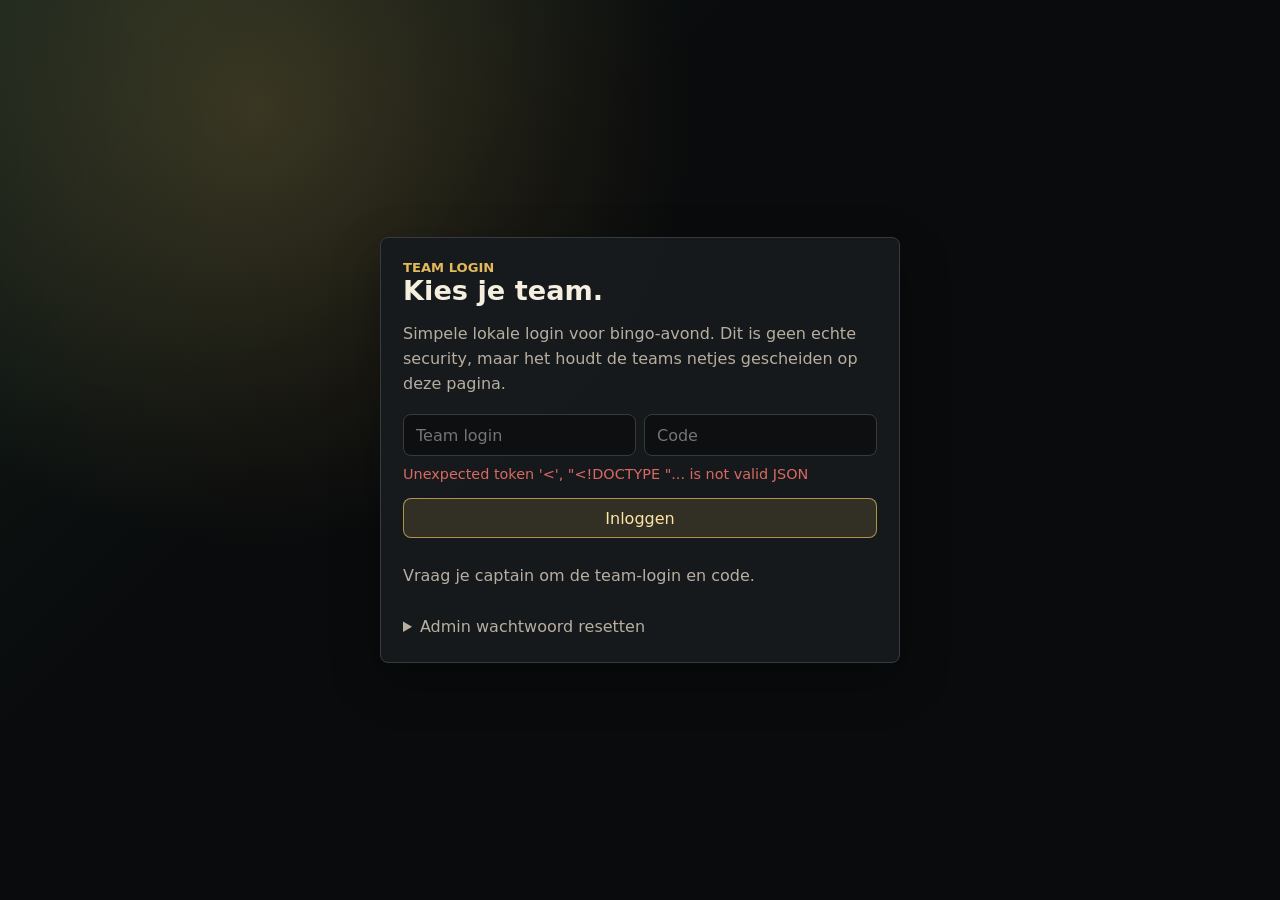
==== subsites/Bingo.osrs-westland.nl/index.html @ 6e5cea92 "Add TransIP site structure" ====
<!doctype html>
<html lang="nl">
  <head>
    <meta charset="utf-8" />
    <meta name="viewport" content="width=device-width, initial-scale=1" />
    <title>Westland OSRS Bingo</title>
    <style>
      :root {
        color-scheme: dark;
        --bg: #101314;
        --panel: #171b1e;
        --panel-2: #20262a;
        --line: #343c40;
        --text: #f5efe0;
        --muted: #b8aea0;
        --gold: #e2b95b;
        --green: #66c98f;
        --red: #d96962;
        --blue: #75b7d6;
        --purple: #ba94e3;
        --shadow: 0 18px 50px rgba(0, 0, 0, 0.28);
      }

      * {
        box-sizing: border-box;
      }

      body {
        margin: 0;
        min-height: 100vh;
        background:
          radial-gradient(circle at 14% 0%, rgba(226, 185, 91, 0.2), transparent 30%),
          linear-gradient(135deg, rgba(102, 201, 143, 0.08), transparent 30%),
          var(--bg);
        color: var(--text);
        font-family: Inter, ui-sans-serif, system-ui, -apple-system, BlinkMacSystemFont, "Segoe UI", sans-serif;
      }

      button,
      input,
      select,
      textarea {
        font: inherit;
      }

      button {
        border: 0;
        cursor: pointer;
      }

      .app {
        min-height: 100vh;
      }

      .login-screen {
        position: fixed;
        inset: 0;
        z-index: 20;
        display: grid;
        place-items: center;
        padding: 18px;
        background:
          radial-gradient(circle at 20% 12%, rgba(226, 185, 91, 0.2), transparent 34%),
          linear-gradient(135deg, rgba(102, 201, 143, 0.1), transparent 34%),
          rgba(10, 12, 13, 0.96);
      }

      .login-screen.hidden {
        display: none;
      }

      .login-panel {
        width: min(100%, 520px);
        border: 1px solid var(--line);
        border-radius: 8px;
        background: rgba(23, 27, 30, 0.96);
        box-shadow: var(--shadow);
        padding: 22px;
      }

      .login-panel h2 {
        margin: 0 0 8px;
        font-size: 1.7rem;
      }

      .login-grid {
        display: grid;
        gap: 10px;
        margin-top: 18px;
      }

      .login-row {
        display: grid;
        grid-template-columns: 1fr 1fr;
        gap: 8px;
      }

      .login-row input,
      .source-select {
        min-height: 42px;
        border: 1px solid var(--line);
        border-radius: 8px;
        background: #0d0f10;
        color: var(--text);
        padding: 0 12px;
      }

      .login-error {
        min-height: 22px;
        color: var(--red);
        font-size: 0.9rem;
      }

      .session-bar {
        display: flex;
        flex-wrap: wrap;
        gap: 8px;
        align-items: center;
        justify-content: space-between;
        padding: 10px 0 0;
      }

      .save-status {
        color: var(--muted);
      }

      .hero {
        position: relative;
        min-height: 420px;
        display: grid;
        align-items: end;
        overflow: hidden;
        border-bottom: 1px solid rgba(255, 255, 255, 0.08);
        background:
          linear-gradient(180deg, rgba(16, 19, 20, 0.08), rgba(16, 19, 20, 0.92)),
          repeating-linear-gradient(90deg, rgba(255, 255, 255, 0.035) 0 1px, transparent 1px 78px),
          linear-gradient(120deg, #25302a, #171b1e 45%, #2b2418);
      }

      .hero::before {
        content: "";
        position: absolute;
        inset: auto 0 0;
        height: 210px;
        background:
          linear-gradient(45deg, transparent 0 44%, rgba(226, 185, 91, 0.55) 45% 55%, transparent 56%),
          linear-gradient(-45deg, transparent 0 44%, rgba(102, 201, 143, 0.35) 45% 55%, transparent 56%);
        background-size: 74px 74px;
        opacity: 0.24;
      }

      .hero::after {
        content: "";
        position: absolute;
        right: clamp(20px, 8vw, 150px);
        bottom: 74px;
        width: clamp(150px, 22vw, 260px);
        aspect-ratio: 1;
        background:
          linear-gradient(#f4d47d 0 0) 50% 8% / 54% 16% no-repeat,
          linear-gradient(#7d4d2f 0 0) 50% 26% / 74% 28% no-repeat,
          linear-gradient(#d0a13d 0 0) 50% 54% / 82% 48% no-repeat,
          linear-gradient(#6d3c22 0 0) 50% 86% / 58% 18% no-repeat;
        clip-path: polygon(50% 0, 92% 21%, 82% 88%, 50% 100%, 18% 88%, 8% 21%);
        filter: drop-shadow(0 26px 38px rgba(0, 0, 0, 0.45));
        image-rendering: pixelated;
        opacity: 0.86;
      }

      .hero-content {
        position: relative;
        z-index: 1;
        width: min(1180px, calc(100% - 32px));
        margin: 0 auto;
        padding: 56px 0 44px;
      }

      .eyebrow {
        color: var(--gold);
        font-weight: 800;
        text-transform: uppercase;
        letter-spacing: 0;
        font-size: 0.82rem;
      }

      h1 {
        margin: 10px 0 12px;
        max-width: 780px;
        font-size: clamp(2.4rem, 7vw, 6rem);
        line-height: 0.95;
        letter-spacing: 0;
      }

      .hero-copy {
        max-width: 720px;
        color: var(--muted);
        font-size: 1.05rem;
        line-height: 1.6;
      }

      .stats {
        display: grid;
        grid-template-columns: repeat(4, minmax(0, 1fr));
        gap: 10px;
        margin-top: 28px;
        max-width: 820px;
      }

      .stat {
        min-height: 94px;
        padding: 14px;
        border: 1px solid rgba(255, 255, 255, 0.11);
        background: rgba(23, 27, 30, 0.78);
        backdrop-filter: blur(14px);
        border-radius: 8px;
      }

      .stat strong {
        display: block;
        font-size: 1.6rem;
      }

      .stat span {
        color: var(--muted);
        font-size: 0.9rem;
      }

      main {
        width: min(1380px, calc(100% - 24px));
        margin: 0 auto;
        padding: 18px 0 44px;
      }

      .toolbar {
        position: sticky;
        top: 0;
        z-index: 5;
        display: grid;
        grid-template-columns: 1fr auto;
        gap: 12px;
        align-items: center;
        padding: 12px 0;
        background: linear-gradient(180deg, var(--bg), rgba(16, 19, 20, 0.88));
      }

      .tabs,
      .filters,
      .actions {
        display: flex;
        flex-wrap: wrap;
        gap: 8px;
      }

      .tab,
      .chip,
      .icon-button {
        min-height: 40px;
        border: 1px solid var(--line);
        border-radius: 8px;
        background: var(--panel);
        color: var(--text);
        padding: 0 13px;
      }

      .tab.active,
      .chip.active {
        border-color: rgba(226, 185, 91, 0.72);
        background: rgba(226, 185, 91, 0.14);
        color: #ffe5a3;
      }

      .icon-button {
        width: 42px;
        padding: 0;
        display: inline-grid;
        place-items: center;
        color: var(--gold);
      }

      .search {
        min-height: 42px;
        width: min(100%, 420px);
        border: 1px solid var(--line);
        border-radius: 8px;
        background: #0d0f10;
        color: var(--text);
        padding: 0 14px;
      }

      .source-select {
        width: min(100%, 260px);
      }

      .layout {
        display: grid;
        grid-template-columns: minmax(250px, 310px) 1fr;
        gap: 16px;
        align-items: start;
      }

      aside,
      .panel {
        border: 1px solid var(--line);
        background: rgba(23, 27, 30, 0.92);
        border-radius: 8px;
        box-shadow: var(--shadow);
      }

      aside {
        position: sticky;
        top: 78px;
        overflow: hidden;
      }

      .side-head,
      .panel-head {
        padding: 15px;
        border-bottom: 1px solid var(--line);
      }

      .side-head h2,
      .panel-head h2 {
        margin: 0;
        font-size: 1rem;
      }

      .teams {
        display: grid;
        gap: 10px;
        padding: 12px;
      }

      .team {
        border: 1px solid var(--line);
        background: var(--panel-2);
        border-radius: 8px;
        overflow: hidden;
      }

      .team-title {
        padding: 12px;
        border-bottom: 1px solid var(--line);
        background: rgba(255, 255, 255, 0.04);
      }

      .team-title strong,
      .team-title span {
        display: block;
      }

      .team-title span,
      .member {
        color: var(--muted);
        font-size: 0.9rem;
      }

      .members {
        display: grid;
        grid-template-columns: 1fr 1fr;
        gap: 1px;
        background: var(--line);
      }

      .member {
        padding: 8px;
        background: var(--panel-2);
      }

      .content {
        min-width: 0;
      }

      .view {
        display: none;
      }

      .view.active {
        display: block;
      }

      .score-grid,
      .gear-grid {
        display: grid;
        grid-template-columns: repeat(3, minmax(0, 1fr));
        gap: 12px;
      }

      .score-card,
      .boss-card,
      .drop-card {
        border: 1px solid var(--line);
        background: rgba(32, 38, 42, 0.92);
        border-radius: 8px;
      }

      .score-card {
        padding: 16px;
      }

      .score-card strong {
        display: block;
        font-size: 1.55rem;
      }

      .score-card span {
        color: var(--muted);
      }

      .progress {
        height: 9px;
        margin-top: 14px;
        border-radius: 999px;
        background: #0d0f10;
        overflow: hidden;
      }

      .progress i {
        display: block;
        height: 100%;
        width: 0;
        background: linear-gradient(90deg, var(--green), var(--gold));
      }

      .drop-groups {
        display: grid;
        gap: 14px;
      }

      .style-section {
        border: 1px solid var(--line);
        background: rgba(23, 27, 30, 0.82);
        border-radius: 8px;
        overflow: hidden;
      }

      .style-title {
        display: flex;
        justify-content: space-between;
        gap: 12px;
        padding: 14px 16px;
        border-bottom: 1px solid var(--line);
      }

      .style-title h3 {
        margin: 0;
      }

      .drop-list {
        display: grid;
        grid-template-columns: repeat(auto-fit, minmax(min(100%, 330px), 1fr));
        gap: 12px;
        padding: 12px;
      }

      .drop-card {
        display: grid;
        grid-template-columns: 1fr;
        gap: 12px;
        padding: 14px;
      }

      .drop-card-head {
        display: grid;
        grid-template-columns: auto 1fr;
        gap: 10px;
        align-items: start;
      }

      .drop-fields {
        display: grid;
        gap: 8px;
      }

      .drop-card.done {
        border-color: rgba(102, 201, 143, 0.66);
        background: rgba(31, 64, 47, 0.68);
      }

      .drop-card.pending {
        border-color: rgba(226, 185, 91, 0.72);
        background: rgba(83, 67, 26, 0.5);
      }

      .wiki-link {
        color: inherit;
        text-decoration: none;
        border-bottom: 1px solid rgba(226, 185, 91, 0.46);
      }

      .wiki-link:hover {
        color: #ffe5a3;
        border-bottom-color: #ffe5a3;
      }

      .check {
        min-height: 36px;
        display: inline-grid;
        place-items: center;
        border: 1px solid var(--line);
        border-radius: 7px;
        background: #0d0f10;
        color: var(--text);
        padding: 0 10px;
      }

      .drop-card.done .check {
        color: var(--green);
        border-color: var(--green);
      }

      .drop-meta {
        display: flex;
        flex-wrap: wrap;
        gap: 6px;
        margin-top: 8px;
      }

      .pill {
        border: 1px solid var(--line);
        border-radius: 999px;
        padding: 3px 8px;
        color: var(--muted);
        font-size: 0.78rem;
      }

      .points {
        color: #ffe5a3;
        border-color: rgba(226, 185, 91, 0.5);
      }

      .pending-pill {
        color: var(--gold);
        border-color: rgba(226, 185, 91, 0.65);
      }

      .owner-select,
      .gear-input,
      textarea {
        width: 100%;
        min-height: 38px;
        margin-top: 10px;
        border: 1px solid var(--line);
        border-radius: 8px;
        background: #101314;
        color: var(--text);
        padding: 8px 10px;
      }

      .source-input {
        width: 100%;
        min-height: 34px;
        margin-top: 8px;
        border: 1px solid var(--line);
        border-radius: 8px;
        background: #101314;
        color: var(--text);
        padding: 7px 10px;
        font-size: 0.88rem;
      }

      .file-input {
        display: flex;
        align-items: center;
        cursor: pointer;
      }

      .hidden {
        display: none !important;
      }

      .admin-grid {
        display: grid;
        grid-template-columns: minmax(260px, 380px) 1fr;
        gap: 12px;
        align-items: start;
      }

      .admin-form {
        display: grid;
        gap: 10px;
      }

      .admin-list {
        display: grid;
        gap: 8px;
      }

      .admin-user {
        display: grid;
        grid-template-columns: 1fr auto auto;
        gap: 8px;
        align-items: center;
        padding: 10px;
        border: 1px solid var(--line);
        border-radius: 8px;
        background: var(--panel-2);
      }

      .claim-shot {
        max-width: 180px;
        border-radius: 8px;
        border: 1px solid var(--line);
      }

      .equipment-card {
        display: grid;
        gap: 12px;
        align-content: start;
      }

      .equipment-frame {
        width: min(100%, 230px);
        aspect-ratio: 0.78;
        display: grid;
        grid-template-columns: repeat(5, 1fr);
        grid-template-rows: repeat(6, 1fr);
        gap: 5px;
        padding: 10px;
        border: 1px solid #5c5444;
        border-radius: 6px;
        background: #373126;
        justify-self: center;
      }

      .gear-slot {
        min-width: 0;
        position: relative;
        display: grid;
        place-items: center;
        border: 1px solid #554d40;
        border-radius: 5px;
        background: rgba(20, 18, 15, 0.32);
        overflow: hidden;
      }

      .gear-slot img {
        width: 34px;
        height: 34px;
        object-fit: contain;
        image-rendering: pixelated;
      }

      .gear-fallback {
        display: grid;
        place-items: center;
        width: 30px;
        height: 30px;
        color: #f5efe0;
        font-size: 0.64rem;
        font-weight: 800;
        line-height: 1;
        text-align: center;
        text-transform: uppercase;
      }

      .gear-fallback[hidden] {
        display: none;
      }

      .gear-head { grid-area: 1 / 3; }
      .gear-cape { grid-area: 2 / 2; }
      .gear-neck { grid-area: 2 / 3; }
      .gear-ammo { grid-area: 2 / 4; }
      .gear-weapon { grid-area: 3 / 1; }
      .gear-chest { grid-area: 3 / 3; }
      .gear-shield { grid-area: 3 / 5; }
      .gear-legs { grid-area: 4 / 3; }
      .gear-gloves { grid-area: 5 / 2; }
      .gear-boots { grid-area: 5 / 3; }
      .gear-ring { grid-area: 5 / 5; }

      .gear-list {
        display: grid;
        gap: 8px;
        align-self: start;
      }

      .gear-line {
        display: grid;
        gap: 2px;
        line-height: 1.35;
      }

      .gear-alt {
        color: var(--muted);
        font-size: 0.86rem;
      }

      .note {
        color: var(--muted);
        line-height: 1.55;
      }

      .boss-card {
        padding: 14px;
      }

      .boss-card h3 {
        margin: 0 0 8px;
      }

      .gear-tiers {
        display: grid;
        gap: 8px;
      }

      .gear-tier {
        border: 1px solid var(--line);
        border-radius: 8px;
        padding: 10px;
        background: #121618;
      }

      .gear-tier strong {
        color: var(--gold);
      }

      .gear-tier textarea {
        min-height: 78px;
        resize: vertical;
      }

      .preset-list {
        display: grid;
        grid-template-columns: repeat(auto-fit, minmax(min(100%, 280px), 1fr));
        gap: 12px;
        margin-top: 14px;
      }

      .preset {
        padding: 12px;
        border: 1px solid var(--line);
        border-radius: 8px;
        background: var(--panel-2);
      }

      .preset h3 {
        margin: 0 0 8px;
      }

      .preset p {
        margin: 0;
        color: var(--muted);
        line-height: 1.5;
        font-size: 0.92rem;
      }

      .log {
        display: grid;
        gap: 8px;
      }

      .log-row {
        display: grid;
        grid-template-columns: 86px 1fr auto;
        gap: 12px;
        align-items: center;
        padding: 10px 12px;
        border: 1px solid var(--line);
        border-radius: 8px;
        background: var(--panel-2);
      }

      .empty {
        padding: 22px;
        border: 1px dashed var(--line);
        border-radius: 8px;
        color: var(--muted);
        text-align: center;
      }

      @media (max-width: 980px) {
        .layout,
        .toolbar {
          grid-template-columns: 1fr;
        }

        aside {
          position: static;
        }

        .score-grid,
        .gear-grid,
        .stats {
          grid-template-columns: 1fr 1fr;
        }
      }

      @media (max-width: 640px) {
        .hero {
          min-height: 500px;
        }

        .hero::after {
          right: 18px;
          bottom: 168px;
          width: 118px;
        }

        .stats,
        .score-grid,
        .gear-grid,
        .members {
          grid-template-columns: 1fr;
        }

        .log-row {
          grid-template-columns: 1fr;
        }

        .login-row {
          grid-template-columns: 1fr;
        }

        .admin-grid,
        .admin-user {
          grid-template-columns: 1fr;
        }
      }
    </style>
  </head>
  <body>
    <section class="login-screen" id="loginScreen">
      <div class="login-panel">
        <div class="eyebrow">Team login</div>
        <h2>Kies je team.</h2>
        <p class="note">Simpele lokale login voor bingo-avond. Dit is geen echte security, maar het houdt de teams netjes gescheiden op deze pagina.</p>
        <div class="login-grid">
          <div class="login-row">
            <input id="loginName" autocomplete="username" placeholder="Team login" />
            <input id="loginCode" autocomplete="current-password" placeholder="Code" type="password" />
          </div>
          <div class="login-error" id="loginError"></div>
          <button class="tab active" id="loginBtn">Inloggen</button>
          <p class="note">Vraag je captain om de team-login en code.</p>
          <details>
            <summary class="note">Admin wachtwoord resetten</summary>
            <div class="login-grid">
              <input id="resetAnswer" placeholder="Antwoord veiligheidsvraag" />
              <input id="resetPassword" placeholder="Nieuw admin wachtwoord" type="password" />
              <button class="chip" id="resetAdminBtn">Reset admin wachtwoord</button>
              <p class="note">Veiligheidsvraag: hoe heette mijn eerste huisdier?</p>
            </div>
          </details>
        </div>
      </div>
    </section>

    <div class="app">
      <header class="hero">
        <div class="hero-content">
          <div class="eyebrow">Westland OSRS Bingo</div>
          <h1>Happy BINGO TIME!!!.</h1>
          <p class="hero-copy">
            Houd uniques, punten en wie-wat-heeft gepakt bij zonder spreadsheet. Alles wordt lokaal in deze browser
            opgeslagen; exporteer een snapshot voor je team wanneer je wilt delen.
          </p>
          <div class="stats" id="heroStats"></div>
          <div class="session-bar">
            <span class="pill points" id="sessionTeam">Niet ingelogd</span>
            <span class="save-status" id="saveStatus">Opgeslagen</span>
            <button class="chip" id="logoutBtn">Uitloggen</button>
          </div>
        </div>
      </header>

      <main>
        <div class="toolbar">
          <div class="tabs" id="tabs">
            <button class="tab active" data-view="drops">Drops</button>
            <button class="tab" data-view="score">Score</button>
            <button class="tab" data-view="gear">Gear per boss</button>
            <button class="tab" data-view="log">Log</button>
            <button class="tab hidden" data-view="admin" id="adminTab">Admin</button>
          </div>
          <div class="actions">
            <select class="source-select hidden" id="adminTeamSelect" title="Admin: team beheren"></select>
            <input class="search" id="search" placeholder="Zoek item, speler, slot..." />
            <select class="source-select" id="sourceFilter" title="Filter boss of activity"></select>
            <button class="icon-button" id="exportBtn" title="Export JSON">⇩</button>
            <button class="icon-button" id="importBtn" title="Import JSON">⇧</button>
            <button class="icon-button" id="resetBtn" title="Reset voortgang">↺</button>
            <button class="icon-button" id="refreshStateBtn" title="Ververs live status">⟳</button>
          </div>
        </div>

        <div class="layout">
          <aside>
            <div class="side-head">
              <h2>Teams & captains</h2>
            </div>
            <div class="teams" id="teams"></div>
          </aside>

          <section class="content">
            <section class="view active" id="dropsView">
              <div class="filters" id="filters"></div>
              <div class="drop-groups" id="dropGroups"></div>
            </section>

            <section class="view" id="scoreView">
              <div class="panel">
                <div class="panel-head">
                  <h2>Team score</h2>
                  <p class="note">Punten tellen mee zodra een drop is aangevinkt. Spelers die niet in de teamscreenshot staan blijven onder “Onbekend”.</p>
                </div>
                <div class="teams score-grid" id="scoreGrid"></div>
              </div>
            </section>

            <section class="view" id="gearView">
              <div class="panel">
                <div class="panel-head">
                  <h2>Gear per boss</h2>
                  <p class="note">
                    Deze boss-loadouts zijn bewust bewerkbaar en niet vooraf ingevuld met onzekere aannames. Gebruik de presets
                    hieronder als bron uit jullie eigen bingokaart en vul per boss minimum, midgame en endgame in.
                  </p>
                  <button class="tab active" id="addBossBtn">Boss toevoegen</button>
                </div>
                <div class="teams">
                  <div class="gear-grid" id="bossGrid"></div>
                  <div>
                    <h2>Presets uit bingokaart</h2>
                    <div class="preset-list" id="presets"></div>
                  </div>
                </div>
              </div>
            </section>

            <section class="view" id="logView">
              <div class="panel">
                <div class="panel-head">
                  <h2>Recente drops</h2>
                </div>
                <div class="teams">
                  <div class="log" id="log"></div>
                </div>
              </div>
            </section>

            <section class="view" id="adminView">
              <div class="panel">
                <div class="panel-head">
                  <h2>Admin beheer</h2>
                  <p class="note">Keur drop-claims goed, beheer extra users en maak extra admins aan voor verificatie.</p>
                </div>
                <div class="teams admin-grid">
                  <div class="admin-form">
                    <h3>Open claims</h3>
                    <button class="chip" id="refreshClaimsBtn">Claims verversen</button>
                    <div class="admin-list" id="adminClaims"></div>
                    <h3>Meest waardevolle items</h3>
                    <p class="note">Beste aanpak: voeg per claim een GP-waarde toe bij approval. Dan kunnen we een aparte ranking maken op hoogste itemwaarde, zonder de normale bingo-score te vervuilen.</p>
                    <h3>Vakje toevoegen</h3>
                    <input class="gear-input" id="newDropItem" placeholder="Item of taak" />
                    <input class="gear-input" id="newDropSource" placeholder="Boss/activity bron" />
                    <select class="gear-input" id="newDropStyle">
                      <option>Melee</option>
                      <option>Range</option>
                      <option>Magic</option>
                      <option>Prayer</option>
                      <option>Side goals</option>
                      <option>Most valuable</option>
                    </select>
                    <input class="gear-input" id="newDropSlot" placeholder="Slot/category" />
                    <input class="gear-input" id="newDropPoints" placeholder="Punten" type="number" min="1" value="1" />
                    <button class="tab active" id="addDropBtn">Vakje toevoegen</button>
                    <h3>Extra admin</h3>
                    <input class="gear-input" id="newAdminLogin" placeholder="Nieuwe admin login" />
                    <input class="gear-input" id="newAdminPassword" placeholder="Nieuw admin wachtwoord" type="password" />
                    <button class="tab active" id="addAdminBtn">Admin toevoegen</button>
                    <div class="admin-list" id="adminList"></div>
                    <h3>Extra speler</h3>
                    <input class="gear-input" id="newUserName" placeholder="Nieuwe usernaam" />
                    <select class="gear-input" id="newUserTeam"></select>
                    <button class="tab active" id="addUserBtn">User koppelen</button>
                  </div>
                  <div class="admin-list" id="adminUserList"></div>
                </div>
              </div>
            </section>
          </section>
        </div>
      </main>
    </div>

    <input id="fileInput" type="file" accept="application/json" hidden />

    <script>
      const STORAGE_KEY = "westland-osrs-bingo-v1";
      const SESSION_KEY = "westland-osrs-bingo-session";
      const SESSION_ROLE_KEY = "westland-osrs-bingo-role";
      const UNASSIGNED_SOURCE = "Nog koppelen";
      const ADMIN_USER = "admin";
      const API_ENABLED = location.protocol !== "file:";

      const teams = [
        {
          id: "team1",
          login: "beren",
          name: "Brom's Beren",
          captains: "Brombeer & Atlas",
          captainPlayers: ["Brombeer", "Atlas"],
          color: "#e2b95b",
          members: ["Zwoele Pup", "Toto", "RebuildBeer", "TwistedBeer", "Jaiba", "Its Amazing", "Berenpapski", "Politieauto"],
        },
        {
          id: "team2",
          login: "flamingos",
          name: "Phil's Flamingos",
          captains: "Doetemgoed & Violentia",
          captainPlayers: ["Doetemgoed", "Violentia"],
          color: "#66c98f",
          members: ["Bier Meneer", "Bronzegoods", "Halve Pool", "Hawiiti", "Robertoo", "Lost Honour", "Nieuwereis", "Mankay"],
        },
        {
          id: "team3",
          login: "snoesjes",
          name: "Tom's Snoesjes",
          captains: "Willson & Toomespoesje",
          captainPlayers: ["Willson", "Toomespoesje"],
          color: "#75b7d6",
          members: ["Haatsmurf", "HupHop", "Rioly", "Heelgoed", "Manity", "L-Dopa", "Marlu", "WhiteMarposs"],
        },
      ];

      const rawDrops = [
        ["Melee", "Helm", 7, "Torva full helm", "Team up?"],
        ["Melee", "Helm", 5, "Oathplate helm", ""],
        ["Melee", "Helm", 3, "Inquisitor great helm", "Lost Honour"],
        ["Melee", "Helm", 2, "Basilisk jaw", ""],
        ["Melee", "Helm", 1, "Blood moon helm", "Mankay"],
        ["Melee", "Cape", 3, "Infernal cape", "Robin"],
        ["Melee", "Cape", 1, "Fire cape", "Lost Honour"],
        ["Melee", "Neck", 7, "Araxyte fang", ""],
        ["Melee", "Neck", 5, "Uncut onyx", ""],
        ["Melee", "Neck", 3, "Bloodshard", "Doetemgoed"],
        ["Melee", "Neck", 2, "Amulet of the damned", "Violentia"],
        ["Melee", "Weapon", 7, "Scythe of vitur", ""],
        ["Melee", "Weapon", 5, "3x Noxious halberd piece", "Nieuwereis"],
        ["Melee", "Weapon", 3, "Dragon warhammer", ""],
        ["Melee", "Weapon", 2, "Saradomin's sword", ""],
        ["Melee", "Weapon", 1, "Zombie axe", "Robertoo88"],
        ["Melee", "Chest", 7, "Torva platebody", ""],
        ["Melee", "Chest", 5, "Oathplate chest", ""],
        ["Melee", "Chest", 3, "Inquisitor hauberk", "Lost Honour"],
        ["Melee", "Chest", 2, "Bandos chestplate", ""],
        ["Melee", "Chest", 1, "Barrows tank body", "Nieuwereis / Robertoo88"],
        ["Melee", "Shield", 7, "Avernic hilt", ""],
        ["Melee", "Shield", 5, "Any corp sigil", ""],
        ["Melee", "Shield", 3, "Draconic visage", ""],
        ["Melee", "Shield", 2, "Toktz-ket-xil", "Robertoo88"],
        ["Melee", "Shield", 1, "Antler guard", "Robertoo88"],
        ["Melee", "Legs", 7, "Torva platelegs", ""],
        ["Melee", "Legs", 5, "Oathplate legs", ""],
        ["Melee", "Legs", 3, "Inquisitor plateskirt", "Lost Honour"],
        ["Melee", "Legs", 2, "Bandos tassets", ""],
        ["Melee", "Legs", 1, "Barrows tank legs", "Nieuwereis / Robertoo88"],
        ["Melee", "Gloves", 5, "Hydra leather", ""],
        ["Melee", "Gloves", 3, "Samurai gloves", ""],
        ["Melee", "Boots", 7, "Avernic Threads", ""],
        ["Melee", "Boots", 5, "Primordial crystal", "Nieuwereis"],
        ["Melee", "Boots", 3, "Spiked manacles", ""],
        ["Melee", "Boots", 2, "Granite boots", ""],
        ["Melee", "Boots", 1, "Dragon boots", "Robertoo88"],
        ["Melee", "Ring", 7, "Ultor vestige", "Violentia 1/3"],
        ["Melee", "Ring", 5, "Bellator vestige", ""],
        ["Melee", "Ring", 3, "Berserker ring", "Mankay?"],
        ["Melee", "Ring", 2, "Hydra's fang", ""],
        ["Melee", "Ring", 1, "Tyrannical/treasonous ring", "Doetemgoed"],

        ["Range", "Helm", 7, "Masori mask", "Robin"],
        ["Range", "Helm", 5, "Armadyl helmet", ""],
        ["Range", "Helm", 3, "Eclips moon helm", "Mankay"],
        ["Range", "Helm", 2, "Karils coif", "Robertoo88"],
        ["Range", "Helm", 1, "Hueycoatl hide", "Robertoo88"],
        ["Range", "Cape", 3, "Dizana's quiver", "Violentia"],
        ["Range", "Cape", 1, "Vorkath head", "Robertoo88"],
        ["Range", "Neck", 7, "Zenyte shard", "Robertoo88"],
        ["Range", "Neck", 5, "Uncut onyx", "Nieuwereis"],
        ["Range", "Neck", 3, "Bloodshard", "Hawiiti"],
        ["Range", "Neck", 2, "Amulet of the damned", "Violentia"],
        ["Range", "Weapon", 7, "Twisted bow", "Hawiiti"],
        ["Range", "Weapon", 5, "Enhanced crystal weapon seed", ""],
        ["Range", "Weapon", 3, "Tanzanite fang", ""],
        ["Range", "Weapon", 2, "5x Venator shard", "Robertoo88 (illtry)"],
        ["Range", "Weapon", 1, "Dragon limbs", "Robertoo88"],
        ["Range", "Chest", 7, "Masori body", "Robin"],
        ["Range", "Chest", 5, "Armadyl chestplate", ""],
        ["Range", "Chest", 3, "Eclips moon chestplate", "Mankay"],
        ["Range", "Chest", 2, "Karils Leathertop", "Robertoo88"],
        ["Range", "Chest", 1, "God d'hide body", ""],
        ["Range", "Shield", 7, "Twisted buckler", "Hawiiti"],
        ["Range", "Shield", 5, "Skeletal visage", ""],
        ["Range", "Shield", 3, "Odium ward", "Doetemgoed"],
        ["Range", "Shield", 2, "Aquanite tendon", "Robertoo88"],
        ["Range", "Shield", 1, "God d'hide shield", ""],
        ["Range", "Legs", 7, "Masori chaps", "Robin"],
        ["Range", "Legs", 5, "Armadyl chainskirt", ""],
        ["Range", "Legs", 3, "Eclips moon tassets", "Mankay"],
        ["Range", "Legs", 2, "Karils leatherskirt", "Robertoo88"],
        ["Range", "Legs", 1, "God d'hide chaps", ""],
        ["Range", "Gloves", 7, "Zaryte vambraces", "Hawiiti"],
        ["Range", "Gloves", 3, "Ranger gloves", ""],
        ["Range", "Gloves", 1, "God d'hide bracers", ""],
        ["Range", "Boots", 7, "Avernic Threads", ""],
        ["Range", "Boots", 5, "Pegasian crystal", "Nieuwereis"],
        ["Range", "Boots", 3, "Ranger boots", ""],
        ["Range", "Boots", 2, "Aranea boots", ""],
        ["Range", "Boots", 1, "God d'hide boots", ""],
        ["Range", "Ring", 7, "Venator verstige", ""],
        ["Range", "Ring", 3, "Archers ring", ""],
        ["Range", "Ring", 2, "Hydra's eye", ""],

        ["Magic", "Helm", 7, "Ancestral head", "Hawiiti / Robin"],
        ["Magic", "Helm", 5, "Virtus mask", ""],
        ["Magic", "Helm", 3, "Blue moon helm", "Mankay"],
        ["Magic", "Helm", 2, "Ahrims hood", "Robertoo88"],
        ["Magic", "Helm", 1, "Elder chaos hood", "Robertoo88"],
        ["Magic", "Neck", 7, "Occult necklace", ""],
        ["Magic", "Neck", 5, "Uncut onyx", ""],
        ["Magic", "Neck", 3, "Bloodshard", "Robertoo88"],
        ["Magic", "Neck", 2, "Amulet of the damned", "Doetemgoed"],
        ["Magic", "Neck", 1, "Xeric talisman", "Robertoo88"],
        ["Magic", "Weapon", 7, "Tumekens shadow", "Robin"],
        ["Magic", "Weapon", 5, "Eye of ayak", "Robin"],
        ["Magic", "Weapon", 3, "Magic fang", ""],
        ["Magic", "Weapon", 2, "Staff of the dead", ""],
        ["Magic", "Weapon", 1, "Warped sceptre", "Robertoo88"],
        ["Magic", "Chest", 7, "Ancestral robe top", "Hawiiti / Robin"],
        ["Magic", "Chest", 5, "Virtus robe top", ""],
        ["Magic", "Chest", 3, "Blue moon chestplate", "Mankay"],
        ["Magic", "Chest", 2, "Ahrims robetop", "Robertoo88"],
        ["Magic", "Chest", 1, "Elder chaos top", "Robertoo88"],
        ["Magic", "Shield", 7, "Elidnis ward", "Robin"],
        ["Magic", "Shield", 5, "Elemantal tome", "Lost Honour/Mankay"],
        ["Magic", "Shield", 3, "Meladiction ward", "Doetemgoed"],
        ["Magic", "Shield", 1, "Broodoo shield", "Robertoo88"],
        ["Magic", "Legs", 7, "Ancestral robe bottom", "Hawiiti / Robin"],
        ["Magic", "Legs", 5, "Virtus robe bottom", ""],
        ["Magic", "Legs", 3, "Blue moon tassets", "Mankay"],
        ["Magic", "Legs", 2, "Ahrims robeskirt", "Robertoo88"],
        ["Magic", "Legs", 1, "Elder chaos robe", "Robertoo88"],
        ["Magic", "Gloves", 7, "Mokhaiotl cloth", "Robin"],
        ["Magic", "Gloves", 5, "Zenyte shard", "Robertoo88"],
        ["Magic", "Gloves", 1, "Mystic gloves light/dark", "Doetemgoed"],
        ["Magic", "Boots", 7, "Avernic Threads", "Robin"],
        ["Magic", "Boots", 5, "Eternal crystal", ""],
        ["Magic", "Boots", 3, "Wizard boots", "Robertoo88"],
        ["Magic", "Boots", 2, "Drakes claw", ""],
        ["Magic", "Boots", 1, "Mystic boots light/dark", "Doetemgoed"],
        ["Magic", "Ring", 7, "Magus vestige", "Violentia 2/3"],
        ["Magic", "Ring", 3, "Seers ring", "Robertoo88"],
        ["Magic", "Ring", 2, "Hydra's hearth", ""],

        ["Prayer", "Helm", 7, "Sunfire fanatic helm", "Violentia"],
        ["Prayer", "Helm", 5, "Justiciar faceguard", ""],
        ["Prayer", "Helm", 3, "God mitre", ""],
        ["Prayer", "Helm", 2, "Verac's helm", "Robertoo88"],
        ["Prayer", "Helm", 1, "Ancient ceremonial mask", ""],
        ["Prayer", "Cape", 3, "God cloak", ""],
        ["Prayer", "Neck", 7, "Dragonbone necklace", ""],
        ["Prayer", "Neck", 5, "Amulet of avarice", "Violentia"],
        ["Prayer", "Neck", 3, "God stole", ""],
        ["Prayer", "Weapon", 7, "Any hilt", ""],
        ["Prayer", "Weapon", 3, "God crosier", ""],
        ["Prayer", "Weapon", 2, "Veracs flail", "Robertoo88"],
        ["Prayer", "Weapon", 1, "Toktz-mej-tal", "Robertoo88"],
        ["Prayer", "Chest", 7, "Sunfire fanatic cuirass", "Violentia"],
        ["Prayer", "Chest", 5, "Justiciar chestguard", ""],
        ["Prayer", "Chest", 3, "God robe top", ""],
        ["Prayer", "Chest", 2, "Veracs brassard", "Robertoo88"],
        ["Prayer", "Chest", 1, "Ancient ceremonial top", ""],
        ["Prayer", "Legs", 7, "Sunfire fanatic chausses", "Violentia"],
        ["Prayer", "Legs", 5, "Justiciar legguards", ""],
        ["Prayer", "Legs", 3, "God robe legs", ""],
        ["Prayer", "Legs", 2, "Veracs plateskirt", "Robertoo88"],
        ["Prayer", "Legs", 1, "Ancient ceremonial legs", ""],
        ["Prayer", "Gloves", 3, "Holy Wraps", ""],
        ["Prayer", "Gloves", 1, "Ancient ceremonial gloves", ""],
        ["Prayer", "Boots", 7, "Drakes tooth", "Lost honour"],
        ["Prayer", "Boots", 5, "Black tourmaline core", "Violentia"],
        ["Prayer", "Boots", 3, "Holy sandals", ""],
        ["Prayer", "Boots", 2, "Mole slippers", ""],
        ["Prayer", "Boots", 1, "Ancient ceremonial boots", ""],
        ["Prayer", "Ring", 3, "Ring of the gods", ""],
      ].map(([style, slot, points, item, owner], index) => ({
        id: `${style}-${slot}-${points}-${item}`.toLowerCase().replace(/[^a-z0-9]+/g, "-"),
        style,
        slot,
        points,
        item,
        owner: cleanKnownOwner(owner),
        source: UNASSIGNED_SOURCE,
        index,
      }));

      const clues = [
        ["Beginner clues", 10, "Beginner clues"],
        ["Easy clues", 20, "Easy clues"],
        ["Medium clues", 10, "Medium clues"],
        ["Hard clues", 10, "Hard clues"],
        ["Elite clues", 5, "Elite clues"],
        ["Tempoross", 50, "Tempoross"],
        ["Wintertoad", 120, "Wintertoad"],
        ["Shade keys", 55, "Shade keys"],
      ].map(([item, points, source], index) => ({
        id: `side-${index}-${item}`.toLowerCase().replace(/[^a-z0-9]+/g, "-"),
        style: "Side goals",
        slot: "Activity",
        points,
        item,
        owner: "",
        source,
        index: rawDrops.length + index,
      }));

      const baseDrops = [...rawDrops, ...clues];
      let drops = [...baseDrops];
      const sourceByItem = new Map(
        Object.entries({
          "barrows tank body": "Barrows",
          "barrows tank legs": "Barrows",
          "karils coif": "Barrows",
          "karils leathertop": "Barrows",
          "karils leatherskirt": "Barrows",
          "ahrims hood": "Barrows",
          "ahrims robetop": "Barrows",
          "ahrims robeskirt": "Barrows",
          "verac's helm": "Barrows",
          "veracs flail": "Barrows",
          "veracs brassard": "Barrows",
          "veracs plateskirt": "Barrows",
          "torva full helm": "Nex",
          "torva platebody": "Nex",
          "torva platelegs": "Nex",
          "zaryte vambraces": "Nex",
          "any hilt": "God Wars Dungeon",
          "bandos chestplate": "General Graardor",
          "bandos tassets": "General Graardor",
          "armadyl helmet": "Kree'arra",
          "armadyl chestplate": "Kree'arra",
          "armadyl chainskirt": "Kree'arra",
          "saradomin's sword": "Commander Zilyana",
          "staff of the dead": "K'ril Tsutsaroth",
          "berserker ring": "Dagannoth Rex",
          "archers ring": "Dagannoth Supreme",
          "seers ring": "Dagannoth Prime",
          "tyrannical/treasonous ring": "Wilderness bosses",
          "ring of the gods": "Vet'ion",
          "scythe of vitur": "Theatre of Blood",
          "avernic hilt": "Theatre of Blood",
          "twisted bow": "Chambers of Xeric",
          "twisted buckler": "Chambers of Xeric",
          "ancestral head": "Chambers of Xeric",
          "ancestral robe top": "Chambers of Xeric",
          "ancestral robe bottom": "Chambers of Xeric",
          "dizana's quiver": "Fortis Colosseum",
          "sunfire fanatic helm": "Fortis Colosseum",
          "sunfire fanatic cuirass": "Fortis Colosseum",
          "sunfire fanatic chausses": "Fortis Colosseum",
          "tumekens shadow": "Tombs of Amascut",
          "elidnis ward": "Tombs of Amascut",
          "masori mask": "Tombs of Amascut",
          "masori body": "Tombs of Amascut",
          "masori chaps": "Tombs of Amascut",
          "ultor vestige": "Vardorvis",
          "magus vestige": "Duke Sucellus",
          "bellator vestige": "The Whisperer",
          "venator verstige": "Leviathan",
          "dragon warhammer": "Lizardman shamans",
          "draconic visage": "Dragons",
          "skeletal visage": "Vorkath",
          "vorkath head": "Vorkath",
          "dragon limbs": "Rune dragons",
          "basilisk jaw": "Basilisk Knights",
          "hydra leather": "Alchemical Hydra",
          "hydra's fang": "Alchemical Hydra",
          "hydra's eye": "Alchemical Hydra",
          "hydra's hearth": "Alchemical Hydra",
          "primordial crystal": "Cerberus",
          "pegasian crystal": "Cerberus",
          "eternal crystal": "Cerberus",
          "black tourmaline core": "Grotesque Guardians",
          "drakes tooth": "Drakes",
          "drakes claw": "Drakes",
          "zombie axe": "Armoured zombies",
          "arachyte fang": "Araxxor",
          "araxyte fang": "Araxxor",
          "noxious halberd piece": "Araxxor",
          "aranea boots": "Araxxor",
          "tanzanite fang": "Zulrah",
          "magic fang": "Zulrah",
          "bloodshard": "Vyrewatch Sentinels",
          "venator shard": "Phantom Muspah",
          "dragonbone necklace": "Vorkath",
          "mole slippers": "Beginner clues",
          "ranger boots": "Medium clues",
          "spiked manacles": "Medium clues",
          "wizard boots": "Medium clues",
          "holy sandals": "Medium clues",
          "god d'hide body": "Hard clues",
          "god d'hide shield": "Hard clues",
          "god d'hide chaps": "Hard clues",
          "god d'hide bracers": "Hard clues",
          "god d'hide boots": "Hard clues",
          "god mitre": "Hard clues",
          "god stole": "Hard clues",
          "god crosier": "Hard clues",
          "god robe top": "Hard clues",
          "god robe legs": "Hard clues",
          "god cloak": "Hard clues",
          "ancient ceremonial mask": "Nex",
          "ancient ceremonial top": "Nex",
          "ancient ceremonial legs": "Nex",
          "ancient ceremonial gloves": "Nex",
          "ancient ceremonial boots": "Nex",
        }).map(([item, source]) => [normalizeItemName(item), source]),
      );
      const teamByPlayer = new Map();
      teams.forEach((team) => baseTeamPlayers(team).forEach((member) => teamByPlayer.set(normalizePlayer(member), team.id)));

      const defaultState = {
        teams: Object.fromEntries(teams.map((team) => [team.id, { completed: {}, owners: {}, pending: {} }])),
        sources: {},
        customUsers: [],
        customDrops: [],
        bosses: [
          {
            id: makeId(),
            name: "Boss nog invullen",
            minimum: "",
            midgame: "",
            endgame: "",
            notes: "Vul hier de afgesproken setup van het team in.",
          },
        ],
      };

      let state = loadState();
      let activeFilter = "Alles";
      let currentTeamId = sessionStorage.getItem(SESSION_KEY) || "";
      let currentRole = sessionStorage.getItem(SESSION_ROLE_KEY) || "";
      let adminManagedTeamId = currentTeamId || teams[0].id;
      let admins = [];

      function normalizePlayer(value) {
        return String(value || "")
          .toLowerCase()
          .replace(/88/g, "")
          .replace(/[^a-z0-9]+/g, "");
      }

      function cleanKnownOwner(value) {
        const knownPlayers = teams.flatMap(baseTeamPlayers);
        const pieces = String(value || "")
          .split(/\/|,|&|\(|\)|\?|1\/3|2\/3/i)
          .map((part) => part.trim())
          .filter(Boolean);
        const matches = pieces
          .map((piece) => knownPlayers.find((player) => normalizePlayer(player) === normalizePlayer(piece)))
          .filter(Boolean);
        return [...new Set(matches)].join(" / ");
      }

      function makeId() {
        return `id-${Date.now().toString(36)}-${Math.random().toString(36).slice(2, 8)}`;
      }

      function cleanOwner(value) {
        return String(value || "").trim();
      }

      function loadState() {
        const saved = localStorage.getItem(STORAGE_KEY);
        if (!saved) return structuredClone(defaultState);
        try {
          return migrateState(JSON.parse(saved));
        } catch {
          return structuredClone(defaultState);
        }
      }

      function migrateState(saved) {
        const next = { ...structuredClone(defaultState), ...saved };
        next.teams ||= structuredClone(defaultState.teams);
        teams.forEach((team) => {
          next.teams[team.id] ||= { completed: {}, owners: {}, pending: {} };
          next.teams[team.id].completed ||= {};
          next.teams[team.id].owners ||= {};
          next.teams[team.id].pending ||= {};
        });
        if (saved.completed || saved.owners) {
          teams.forEach((team) => {
            next.teams[team.id].completed = { ...next.teams[team.id].completed, ...(saved.completed || {}) };
            Object.entries(saved.owners || {}).forEach(([dropId, owner]) => {
              const cleaned = cleanKnownOwner(owner);
              if (cleaned && team.members.includes(cleaned)) next.teams[team.id].owners[dropId] = cleaned;
            });
          });
        }
        delete next.completed;
        delete next.owners;
        next.sources ||= {};
        next.customUsers ||= [];
        next.customDrops ||= [];
        return next;
      }

      function refreshDrops() {
        drops = [
          ...baseDrops,
          ...state.customDrops.map((drop, index) => ({
            id: drop.id || `custom-${index}-${drop.item}`.toLowerCase().replace(/[^a-z0-9]+/g, "-"),
            style: drop.style || "Custom",
            slot: drop.slot || "Custom",
            points: Number(drop.points || 1),
            item: drop.item || "Nieuw vakje",
            owner: "",
            source: drop.source || UNASSIGNED_SOURCE,
            index: baseDrops.length + index,
            custom: true,
          })),
        ];
      }

      async function saveState() {
        setSaveStatus("Opslaan...");
        try {
          await persistState();
          setSaveStatus("Opgeslagen");
          render();
        } catch (error) {
          setSaveStatus("Opslaan mislukt");
          throw error;
        }
      }

      async function persistState() {
        setSaveStatus("Opslaan...");
        if (!API_ENABLED) {
          localStorage.setItem(STORAGE_KEY, JSON.stringify(state));
          setSaveStatus("Opgeslagen");
          return;
        }
        const response = await fetch("api/state.php", {
          method: "POST",
          headers: { "Content-Type": "application/json" },
          credentials: "same-origin",
          body: JSON.stringify({ state }),
        });
        const payload = await response.json();
        if (!payload.ok) {
          setSaveStatus("Opslaan mislukt");
          throw new Error(payload.error || "Opslaan mislukt.");
        }
        setSaveStatus("Opgeslagen");
      }

      function setSaveStatus(message) {
        const target = document.getElementById("saveStatus");
        if (target) target.textContent = message;
      }

      async function apiAction(action, payload = {}) {
        const response = await fetch("api/auth.php", {
          method: "POST",
          headers: { "Content-Type": "application/json" },
          credentials: "same-origin",
          body: JSON.stringify({ action, ...payload }),
        });
        return response.json();
      }

      async function loadServerState() {
        if (!API_ENABLED) return;
        const session = await apiAction("session");
        currentRole = session.role || "";
        currentTeamId = session.teamId || "";
        adminManagedTeamId = currentTeamId || teams[0].id;
        if (!currentRole) return;

        sessionStorage.setItem(SESSION_ROLE_KEY, currentRole);
        sessionStorage.setItem(SESSION_KEY, currentTeamId);

        const response = await fetch("api/state.php", {
          method: "GET",
          credentials: "same-origin",
        });
        const payload = await response.json();
        if (!payload.ok) throw new Error(payload.error || "State ophalen mislukt.");
        state = payload.state ? migrateState(payload.state) : structuredClone(defaultState);
        refreshDrops();
        if (!payload.state) await persistState();
        if (isAdmin()) {
          const adminPayload = await apiAction("admins");
          admins = adminPayload.admins || [];
        }
      }

      function showError(message) {
        const loginError = document.getElementById("loginError");
        if (loginError) loginError.textContent = message;
        console.error(message);
      }

      function ownerFor(drop) {
        const savedOwner = teamState().owners[drop.id];
        if (savedOwner) return savedOwner;
        const defaultOwner = cleanOwner(drop.owner);
        return currentTeamPlayers().includes(defaultOwner) ? defaultOwner : "";
      }

      function sourceFor(drop) {
        return state.sources[drop.id] || sourceByItem.get(normalizeItemName(drop.item)) || drop.source || UNASSIGNED_SOURCE;
      }

      function teamState(teamId = currentTeamId) {
        const id = teamId || activeTeamId();
        state.teams[id] ||= { completed: {}, owners: {}, pending: {} };
        state.teams[id].pending ||= {};
        return state.teams[id];
      }

      function currentTeam() {
        return teams.find((team) => team.id === activeTeamId());
      }

      function isAdmin() {
        return currentRole === "admin";
      }

      function activeTeamId() {
        return isAdmin() ? adminManagedTeamId : currentTeamId;
      }

      function teamForOwner(owner) {
        const parts = String(owner || "").split(/\/|,|&|\(|\)|\?|1\/3|2\/3/i).map(normalizePlayer).filter(Boolean);
        for (const part of parts) {
          const team = teamByPlayer.get(part);
          if (team) return team;
        }
        return "";
      }

      function totalPoints() {
        return drops.reduce((sum, drop) => sum + drop.points * targetCount(drop), 0);
      }

      function completionCount(drop, teamId = activeTeamId()) {
        const value = teamState(teamId).completed[drop.id];
        if (value === true) return 1;
        if (typeof value === "number") return value;
        if (value && typeof value === "object") return Number(value.count || 0);
        return 0;
      }

      function targetCount(drop) {
        const match = String(drop.item).match(/^(\d+)x\s+/i);
        return match ? Number(match[1]) : 1;
      }

      function isDropComplete(drop, teamId = activeTeamId()) {
        return completionCount(drop, teamId) >= targetCount(drop);
      }

      function doneDrops() {
        return drops.filter((drop) => completionCount(drop) > 0);
      }

      function doneDropsForTeam(teamId) {
        return drops.filter((drop) => completionCount(drop, teamId) > 0);
      }

      function pendingFor(drop, teamId = activeTeamId()) {
        const pending = teamState(teamId).pending?.[drop.id];
        if (!pending) return null;
        const pendingNumber = Number(pending.claimNumber || completionCount(drop, teamId) + 1);
        return pendingNumber > completionCount(drop, teamId) ? pending : null;
      }

      function allPendingClaims() {
        return teams.flatMap((team) =>
          drops
            .map((drop) => ({ team, drop, claim: pendingFor(drop, team.id) }))
            .filter((item) => item.claim && !isDropComplete(item.drop, item.team.id)),
        );
      }

      function renderHeroStats() {
        const done = doneDrops();
        const approvedCount = done.reduce((sum, drop) => sum + completionCount(drop), 0);
        const points = done.reduce((sum, drop) => sum + drop.points * completionCount(drop), 0);
        const owners = new Set(done.map(ownerFor).filter(Boolean));
        const team = currentTeam();
        const stats = [
          [approvedCount, "Drops afgevinkt"],
          [points, `Punten van ${totalPoints()}`],
          [owners.size, "Spelers met drops"],
          [isAdmin() ? "Admin" : team?.name || "-", isAdmin() ? "Rol" : "Ingelogd team"],
        ];
        document.getElementById("sessionTeam").textContent = isAdmin()
          ? `Admin · beheert ${team?.name || "team"}`
          : team
            ? `${team.captains} · ${team.name}`
            : "Niet ingelogd";
        document.getElementById("heroStats").innerHTML = stats
          .map(([value, label]) => `<div class="stat"><strong>${value}</strong><span>${label}</span></div>`)
          .join("");
      }

      function renderTeams() {
        const visibleTeams = isAdmin() ? teams : currentTeam() ? [currentTeam()] : teams;
        document.getElementById("teams").innerHTML = visibleTeams
          .map(
            (team) => `
              <article class="team" style="--team:${team.color}">
                <div class="team-title">
                  <strong>${team.captains}</strong>
                  <span>${team.name}</span>
                </div>
                <div class="members">${teamPlayers(team).map((member) => `<div class="member">${member}</div>`).join("")}</div>
              </article>
            `,
          )
          .join("");
      }

      function renderFilters() {
        const filters = ["Alles", ...new Set(drops.map((drop) => drop.style)), "Open", "Done"];
        document.getElementById("filters").innerHTML = filters
          .map((filter) => `<button class="chip ${activeFilter === filter ? "active" : ""}" data-filter="${filter}">${filter}</button>`)
          .join("");
        renderSourceFilter();
      }

      function renderSourceFilter() {
        const current = document.getElementById("sourceFilter").value || "Alle bronnen";
        const sources = ["Alle bronnen", ...new Set(drops.map(sourceFor))].sort((a, b) => a.localeCompare(b));
        document.getElementById("sourceFilter").innerHTML = sources
          .map((source) => `<option value="${escapeAttr(source)}" ${source === current ? "selected" : ""}>${source}</option>`)
          .join("");
      }

      function matchesFilter(drop) {
        const query = document.getElementById("search").value.trim().toLowerCase();
        const sourceFilter = document.getElementById("sourceFilter").value || "Alle bronnen";
        const source = sourceFor(drop);
        const haystack = `${drop.style} ${drop.slot} ${drop.item} ${ownerFor(drop)} ${source} ${drop.points}`.toLowerCase();
        const statusOk =
          activeFilter === "Alles" ||
          activeFilter === drop.style ||
          (activeFilter === "Open" && !isDropComplete(drop)) ||
          (activeFilter === "Done" && completionCount(drop) > 0);
        const sourceOk = sourceFilter === "Alle bronnen" || source === sourceFilter;
        return statusOk && sourceOk && (!query || haystack.includes(query));
      }

      function renderDrops() {
        const groups = [...new Set(drops.map((drop) => drop.style))];
        document.getElementById("dropGroups").innerHTML = groups
          .map((group) => {
            const groupDrops = drops.filter((drop) => drop.style === group && matchesFilter(drop));
            if (!groupDrops.length) return "";
            const points = groupDrops.reduce((sum, drop) => sum + drop.points * completionCount(drop), 0);
            return `
              <section class="style-section">
                <div class="style-title">
                  <h3>${group}</h3>
                  <span class="pill points">${points} punten done</span>
                </div>
                <div class="drop-list">
                  ${groupDrops.map(renderDropCard).join("")}
                </div>
              </section>
            `;
          })
          .join("") || `<div class="empty">Geen drops gevonden met deze filters.</div>`;
      }

      function renderDropCard(drop) {
        const owner = ownerFor(drop);
        const source = sourceFor(drop);
        const count = completionCount(drop);
        const target = targetCount(drop);
        const done = count >= target;
        const pending = pendingFor(drop);
        return `
          <article class="drop-card ${done ? "done" : pending ? "pending" : ""}" data-drop="${drop.id}">
            <div class="drop-card-head">
              <button class="check" data-action="toggle" title="${done ? "Goedgekeurd" : pending ? "Wacht op admin" : "Claim drop"}">${done ? "✓" : pending ? "Pending" : "Claim"}</button>
              <div>
                <strong>${wikiLink(drop.item)}</strong>
                <div class="drop-meta">
                  <span class="pill points">${drop.points} punten${target > 1 ? " per keer" : ""}</span>
                  ${target > 1 ? `<span class="pill">${count}/${target} klaar</span>` : ""}
                  ${pending ? `<span class="pill pending-pill">Wacht op admin</span>` : ""}
                  <span class="pill">${escapeHtml(drop.slot)}</span>
                  <span class="pill">${source === UNASSIGNED_SOURCE ? escapeHtml(source) : wikiLink(source)}</span>
                  <span class="pill">${escapeHtml(owner || "Nog niemand")}</span>
                </div>
              </div>
            </div>
            <div class="drop-fields">
              <select class="owner-select" data-action="owner">
                <option value="">Nog niemand</option>
                ${currentTeamPlayers().map((player) => `<option value="${player}" ${owner === player ? "selected" : ""}>${player}</option>`).join("")}
              </select>
              <label class="source-input file-input">
                Screenshot bewijs uploaden
                <input data-action="screenshot" type="file" accept="image/*" hidden />
              </label>
              <input class="source-input" data-action="source" value="${escapeAttr(source)}" placeholder="Boss/activity bron" />
            </div>
          </article>
        `;
      }
      function currentTeamPlayers() {
        return currentTeam() ? teamPlayers(currentTeam()) : [];
      }

      function teamPlayers(team) {
        const extras = state.customUsers.filter((user) => user.teamId === team.id).map((user) => user.name);
        return [...new Set([...baseTeamPlayers(team), ...extras])];
      }

      function baseTeamPlayers(team) {
        return [...team.captainPlayers, ...team.members];
      }

      function renderScore() {
        const rows = teams.map((team) => {
          const teamData = teamState(team.id);
          const done = drops.filter((drop) => completionCount(drop, team.id) > 0);
          const playerScores = new Map(teamPlayers(team).map((member) => [member, { points: 0, drops: 0 }]));
          done.forEach((drop) => {
            const owner = teamData.owners[drop.id] || "";
            const count = completionCount(drop, team.id);
            if (playerScores.has(owner)) {
              playerScores.get(owner).points += drop.points * count;
              playerScores.get(owner).drops += count;
            }
          });
          return {
            team,
            points: done.reduce((sum, drop) => sum + drop.points * completionCount(drop, team.id), 0),
            drops: done.reduce((sum, drop) => sum + completionCount(drop, team.id), 0),
            topPlayer: [...playerScores.entries()].sort((a, b) => b[1].points - a[1].points)[0],
          };
        });
        const max = Math.max(...rows.map((score) => score.points), 1);
        document.getElementById("scoreGrid").innerHTML = rows
          .sort((a, b) => b.points - a.points)
          .map((score, index) => {
            const topText = score.topPlayer?.[1].points ? `Top speler: ${score.topPlayer[0]} (${score.topPlayer[1].points})` : "Nog geen spelerpunten";
            return `
              <article class="score-card">
                <span>#${index + 1} · ${score.team.captains}</span>
                <strong>${score.team.name}</strong>
                <span>${score.drops} drops · ${score.points} punten</span>
                <span>${topText}</span>
                <div class="progress"><i style="width:${(score.points / max) * 100}%; background:${score.team.color}"></i></div>
              </article>
            `;
          })
          .join("");
      }

      function buildPreset(style, points) {
        const rows = drops.filter((drop) => drop.style === style && points.includes(drop.points));
        const bySlot = {};
        rows.forEach((drop) => {
          bySlot[drop.slot] ||= [];
          bySlot[drop.slot].push(drop.item);
        });
        return bySlot;
      }

      const gearSlotMap = {
        Helm: "head",
        Cape: "cape",
        Neck: "neck",
        Weapon: "weapon",
        Chest: "chest",
        Shield: "shield",
        Legs: "legs",
        Gloves: "gloves",
        Boots: "boots",
        Ring: "ring",
      };

      function osrsIconUrl(item) {
        const file = `${wikiSearchTerm(item).replace(/\s+/g, "_")}.png`;
        return `https://oldschool.runescape.wiki/w/Special:Redirect/file/${encodeURIComponent(file)}`;
      }

      function gearFallbackText(item) {
        return wikiSearchTerm(item)
          .split(/\s+/)
          .filter(Boolean)
          .slice(0, 2)
          .map((word) => word.slice(0, 3))
          .join(" ");
      }

      function renderGearLine(slot, items) {
        const primary = items[0];
        const alternatives = items.slice(1, 4);
        return `
          <div class="gear-line">
            <span><strong>${escapeHtml(slot)}:</strong> ${wikiLink(primary)}</span>
            ${alternatives.length ? `<span class="gear-alt">Alternatief: ${alternatives.map(wikiLink).join(", ")}</span>` : ""}
          </div>
        `;
      }

      function renderGearPreset(title, bySlot) {
        const slots = ["head", "cape", "neck", "ammo", "weapon", "chest", "shield", "legs", "gloves", "boots", "ring"];
        const slotItems = Object.fromEntries(Object.entries(bySlot).map(([slot, items]) => [gearSlotMap[slot] || slot.toLowerCase(), { slot, items }]));
        return `
          <article class="preset equipment-card">
            <h3>${escapeHtml(title)}</h3>
            <div class="equipment-frame">
              ${slots.map((slot) => {
                const data = slotItems[slot];
                const item = data?.items?.[0];
                return `<div class="gear-slot gear-${slot}" title="${escapeAttr(data ? `${data.slot}: primair ${data.items[0]}${data.items.length > 1 ? `, alternatief ${data.items.slice(1).join(", ")}` : ""}` : slot)}">${item ? `<span class="gear-fallback">${escapeHtml(gearFallbackText(item))}</span><img src="${osrsIconUrl(item)}" alt="" loading="lazy" onload="this.previousElementSibling.hidden=true" onerror="this.remove()" />` : ""}</div>`;
              }).join("")}
            </div>
            <div class="gear-list">
              ${Object.entries(bySlot).map(([slot, items]) => renderGearLine(slot, items)).join("") || `<span class="note">Geen items op kaart.</span>`}
            </div>
          </article>
        `;
      }

      function renderPresets() {
        const presets = ["Melee", "Range", "Magic", "Prayer"].flatMap((style) => [
          [`${style} minimum`, buildPreset(style, [1, 2])],
          [`${style} midgame`, buildPreset(style, [3, 5])],
          [`${style} endgame`, buildPreset(style, [7])],
        ]);
        document.getElementById("presets").innerHTML = presets.map(([title, bySlot]) => renderGearPreset(title, bySlot)).join("");
      }
      function renderBosses() {
        document.getElementById("bossGrid").innerHTML = state.bosses
          .map(
            (boss) => `
            <article class="boss-card" data-boss="${boss.id}">
              <input class="gear-input" data-field="name" value="${escapeAttr(boss.name)}" aria-label="Boss naam" />
              <div class="gear-tiers">
                ${["minimum", "midgame", "endgame"].map((field) => `
                  <label class="gear-tier">
                    <strong>${field}</strong>
                    <textarea data-field="${field}" placeholder="${field} gear voor deze boss">${boss[field] || ""}</textarea>
                  </label>
                `).join("")}
                <label class="gear-tier">
                  <strong>notes</strong>
                  <textarea data-field="notes" placeholder="Mechanics, specs, food, wie tankt...">${boss.notes || ""}</textarea>
                </label>
              </div>
            </article>
          `,
          )
          .join("");
      }

      function renderLog() {
        const rows = doneDrops()
          .slice()
          .sort((a, b) => b.index - a.index)
          .map((drop) => `
            <div class="log-row">
              <span class="pill points">${drop.points * completionCount(drop)} punten</span>
              <strong>${wikiLink(drop.item)}</strong>
              <span>${targetCount(drop) > 1 ? `${completionCount(drop)}/${targetCount(drop)} · ` : ""}${escapeHtml(ownerFor(drop) || "Teamdrop")} · ${sourceFor(drop) === UNASSIGNED_SOURCE ? escapeHtml(sourceFor(drop)) : wikiLink(sourceFor(drop))}</span>
            </div>
          `);
        document.getElementById("log").innerHTML = rows.join("") || `<div class="empty">Nog geen drops afgevinkt.</div>`;
      }

      function renderAdminControls() {
        document.getElementById("adminTab").classList.toggle("hidden", !isAdmin());
        document.getElementById("adminTeamSelect").classList.toggle("hidden", !isAdmin());
        document.getElementById("adminTeamSelect").innerHTML = teams
          .map((team) => `<option value="${team.id}" ${team.id === adminManagedTeamId ? "selected" : ""}>Beheer: ${escapeHtml(team.name)}</option>`)
          .join("");
        document.getElementById("newUserTeam").innerHTML = teams
          .map((team) => `<option value="${team.id}">${escapeHtml(team.name)}</option>`)
          .join("");
        const claims = allPendingClaims();
        document.getElementById("adminClaims").innerHTML = claims.length
          ? claims.map(({ team, drop, claim }) => `
              <div class="admin-user" data-team="${team.id}" data-drop="${drop.id}">
                <div>
                  <strong>${escapeHtml(drop.item)}</strong>
                  <div class="drop-meta">
                    <span class="pill">${escapeHtml(team.name)}</span>
                    <span class="pill">${escapeHtml(claim.owner || "Teamdrop")}</span>
                    <span class="pill">Claim ${claim.claimNumber || completionCount(drop, team.id) + 1}/${targetCount(drop)}</span>
                    <span class="pill points">${drop.points} punten</span>
                  </div>
                  ${claim.screenshot?.url ? `<a href="${escapeAttr(claim.screenshot.url)}" target="_blank" rel="noopener noreferrer"><img class="claim-shot" src="${escapeAttr(claim.screenshot.url)}" alt="Screenshot" /></a>` : `<p class="note">Geen screenshot toegevoegd.</p>`}
                </div>
                <button class="chip" data-action="approve-claim">Goedkeuren</button>
                <button class="chip" data-action="reject-claim">Afkeuren</button>
              </div>
            `).join("")
          : `<div class="empty">Geen open claims.</div>`;
        document.getElementById("adminList").innerHTML = admins.length
          ? admins.map((login) => `<div class="admin-user" data-admin="${escapeAttr(login)}"><strong>${escapeHtml(login)}</strong><span class="pill">admin</span><button class="chip" data-action="remove-admin">Verwijder</button></div>`).join("")
          : `<div class="empty">Adminlijst wordt geladen na login.</div>`;
        document.getElementById("adminUserList").innerHTML = state.customUsers.length
          ? state.customUsers
              .map((user) => {
                const team = teams.find((item) => item.id === user.teamId);
                return `
                  <div class="admin-user" data-user="${user.id}">
                    <strong>${escapeHtml(user.name)}</strong>
                    <span class="pill">${escapeHtml(team?.name || "Geen team")}</span>
                    <button class="chip" data-action="remove-user">Verwijder</button>
                  </div>
                `;
              })
              .join("")
          : `<div class="empty">Nog geen extra users gekoppeld.</div>`;
      }

      async function uploadScreenshot(dropId, file) {
        if (!API_ENABLED) throw new Error("Screenshot upload werkt alleen via de server.");
        const body = new FormData();
        const drop = drops.find((item) => item.id === dropId);
        body.append("teamId", activeTeamId());
        body.append("dropId", dropId);
        body.append("teamName", currentTeam()?.name || activeTeamId());
        body.append("userName", teamState().pending[dropId]?.owner || ownerFor(drop) || "teamdrop");
        body.append("dropName", drop?.item || dropId);
        body.append("screenshot", file);
        const response = await fetch("api/upload.php", { method: "POST", credentials: "same-origin", body });
        const payload = await response.json();
        if (!payload.ok) throw new Error(payload.error || "Upload mislukt.");
        return payload.screenshot;
      }

      async function claimDrop(dropId) {
        if (API_ENABLED) await loadServerState();
        const drop = drops.find((item) => item.id === dropId);
        if (!drop || isDropComplete(drop)) return;
        const existingPending = pendingFor(drop);
        if (existingPending) {
          setSaveStatus("Claim wacht op admin");
          render();
          return;
        }
        const owner = ownerFor(drop);
        teamState().pending[dropId] = { ...(teamState().pending[dropId] || {}), owner, claimNumber: completionCount(drop) + 1, requestedAt: new Date().toISOString() };
        await submitClaim(dropId);
        setSaveStatus("Claim wacht op admin");
      }

      function ensurePendingClaim(dropId) {
        const drop = drops.find((item) => item.id === dropId);
        if (!drop || isAdmin() || isDropComplete(drop)) return;
        teamState().pending[dropId] ||= { owner: ownerFor(drop), claimNumber: completionCount(drop) + 1, requestedAt: new Date().toISOString() };
      }

      async function submitClaim(dropId, extra = {}) {
        if (!API_ENABLED) {
          await saveState();
          return;
        }
        const drop = drops.find((item) => item.id === dropId);
        const pending = teamState().pending[dropId] || {};
        const payload = {
          action: "submit",
          teamId: activeTeamId(),
          dropId,
          owner: pending.owner || ownerFor(drop),
          source: state.sources[dropId] || sourceFor(drop),
          screenshot: pending.screenshot || null,
          claimNumber: pending.claimNumber || completionCount(drop) + 1,
          ...extra,
        };
        setSaveStatus("Claim opslaan...");
        const response = await fetch("api/claim.php", {
          method: "POST",
          headers: { "Content-Type": "application/json" },
          credentials: "same-origin",
          body: JSON.stringify(payload),
        });
        const result = await response.json();
        if (!result.ok) throw new Error(result.error || "Claim opslaan mislukt.");
        state = migrateState(result.state);
        setSaveStatus("Claim wacht op admin");
        render();
      }

      async function approveClaim(teamId, dropId) {
        await claimAction("approve", teamId, dropId);
      }

      async function rejectClaim(teamId, dropId) {
        await claimAction("reject", teamId, dropId);
      }

      async function claimAction(action, teamId, dropId) {
        if (!API_ENABLED) {
          const teamData = teamState(teamId);
          if (action === "approve") teamData.completed[dropId] = true;
          delete teamData.pending[dropId];
          await saveState();
          return;
        }
        setSaveStatus("Opslaan...");
        const response = await fetch("api/claim.php", {
          method: "POST",
          headers: { "Content-Type": "application/json" },
          credentials: "same-origin",
          body: JSON.stringify({ action, teamId, dropId }),
        });
        const payload = await response.json();
        if (!payload.ok) throw new Error(payload.error || "Claim update mislukt.");
        state = migrateState(payload.state);
        setSaveStatus("Opgeslagen");
        render();
      }
      function escapeAttr(value) {
        return escapeHtml(value).replace(/"/g, "&quot;");
      }

      function escapeHtml(value) {
        return String(value || "")
          .replace(/&/g, "&amp;")
          .replace(/</g, "&lt;")
          .replace(/>/g, "&gt;")
          .replace(/"/g, "&quot;")
          .replace(/'/g, "&#39;");
      }

      function wikiUrl(value) {
        const query = wikiSearchTerm(value).replace(/\s+/g, "_");
        return `https://oldschool.runescape.wiki/?search=${encodeURIComponent(query)}`;
      }

      function wikiLink(value) {
        return `<a class="wiki-link" href="${wikiUrl(value)}" target="_blank" rel="noopener noreferrer">${escapeHtml(value)}</a>`;
      }

      function wikiSearchTerm(value) {
        return String(value || "")
          .trim()
          .replace(/^\d+\s*x\s+/i, "")
          .replace(/\s+piece$/i, " piece");
      }

      function normalizeItemName(value) {
        return wikiSearchTerm(value)
          .toLowerCase()
          .replace(/[^a-z0-9']+/g, " ")
          .trim();
      }

      function render() {
        refreshDrops();
        renderLoginState();
        if (!currentTeam() && !isAdmin()) return;
        renderHeroStats();
        renderTeams();
        renderFilters();
        renderDrops();
        renderScore();
        renderBosses();
        renderPresets();
        renderLog();
        renderAdminControls();
      }

      function renderLoginState() {
        const loggedIn = Boolean(currentTeam()) || isAdmin();
        document.getElementById("loginScreen").classList.toggle("hidden", loggedIn);
        document.querySelector(".app").style.display = loggedIn ? "" : "none";
      }

      async function login() {
        const name = document.getElementById("loginName").value.trim().toLowerCase();
        const code = document.getElementById("loginCode").value.trim();
        if (API_ENABLED) {
          const payload = await apiAction("login", { login: name, password: code });
          if (!payload.ok) {
            document.getElementById("loginError").textContent = payload.error || "Login of code klopt niet.";
            return;
          }
          currentRole = payload.role;
          currentTeamId = payload.teamId;
          adminManagedTeamId = currentTeamId || teams[0].id;
          sessionStorage.setItem(SESSION_ROLE_KEY, currentRole);
          sessionStorage.setItem(SESSION_KEY, currentTeamId);
          await loadServerState();
          document.getElementById("loginError").textContent = "";
          render();
          return;
        }

        if (name === ADMIN_USER && code === "admin") {
          currentRole = "admin";
          currentTeamId = teams[0].id;
          adminManagedTeamId = teams[0].id;
          sessionStorage.setItem(SESSION_ROLE_KEY, currentRole);
          sessionStorage.setItem(SESSION_KEY, currentTeamId);
          document.getElementById("loginError").textContent = "";
          render();
          return;
        }
        document.getElementById("loginError").textContent = "Teamlogin werkt via de TransIP PHP API, niet via file://.";
      }

      async function resetAdminPassword() {
        const answer = document.getElementById("resetAnswer").value.trim().toLowerCase();
        const password = document.getElementById("resetPassword").value.trim();
        if (API_ENABLED) {
          const payload = await apiAction("resetAdminPassword", { answer, password });
          if (!payload.ok) {
            document.getElementById("loginError").textContent = payload.error || "Reset mislukt.";
            return;
          }
        } else {
          document.getElementById("loginError").textContent = "Admin reset werkt via de TransIP PHP API, niet via file://.";
          return;
        }
        document.getElementById("loginError").textContent = "Admin wachtwoord is aangepast.";
        document.getElementById("resetAnswer").value = "";
        document.getElementById("resetPassword").value = "";
      }

      document.getElementById("tabs").addEventListener("click", (event) => {
        const tab = event.target.closest("[data-view]");
        if (!tab) return;
        document.querySelectorAll(".tab[data-view]").forEach((item) => item.classList.toggle("active", item === tab));
        document.querySelectorAll(".view").forEach((view) => view.classList.remove("active"));
        document.getElementById(`${tab.dataset.view}View`).classList.add("active");
        if (tab.dataset.view === "admin" && API_ENABLED) {
          loadServerState()
            .then(render)
            .catch((error) => showError(error.message));
        }
      });

      document.getElementById("filters").addEventListener("click", (event) => {
        const chip = event.target.closest("[data-filter]");
        if (!chip) return;
        activeFilter = chip.dataset.filter;
        render();
      });

      document.getElementById("dropGroups").addEventListener("click", (event) => {
        const card = event.target.closest("[data-drop]");
        if (!card || event.target.dataset.action !== "toggle") return;
        if (isAdmin()) {
          teamState().completed[card.dataset.drop] = !teamState().completed[card.dataset.drop];
          saveState().catch((error) => showError(error.message));
          return;
        }
        claimDrop(card.dataset.drop).catch((error) => showError(error.message));
      });

      document.getElementById("dropGroups").addEventListener("change", (event) => {
        const card = event.target.closest("[data-drop]");
        if (!card) return;
        if (event.target.dataset.action === "owner") {
          ensurePendingClaim(card.dataset.drop);
          teamState().owners[card.dataset.drop] = event.target.value;
          if (teamState().pending[card.dataset.drop]) teamState().pending[card.dataset.drop].owner = event.target.value;
          submitClaim(card.dataset.drop).catch((error) => showError(error.message));
        }
        if (event.target.dataset.action === "source") {
          ensurePendingClaim(card.dataset.drop);
          state.sources[card.dataset.drop] = event.target.value.trim() || UNASSIGNED_SOURCE;
          submitClaim(card.dataset.drop).catch((error) => showError(error.message));
        }
        if (event.target.dataset.action === "screenshot" && event.target.files[0]) {
          uploadScreenshot(card.dataset.drop, event.target.files[0])
            .then((screenshot) => {
              teamState().pending[card.dataset.drop] ||= { owner: ownerFor(drops.find((item) => item.id === card.dataset.drop)), requestedAt: new Date().toISOString() };
              teamState().pending[card.dataset.drop].screenshot = screenshot;
              return submitClaim(card.dataset.drop);
            })
            .catch((error) => showError(error.message));
        }
      });

      document.getElementById("dropGroups").addEventListener("input", (event) => {
        if (event.target.dataset.action !== "source") return;
        const card = event.target.closest("[data-drop]");
        ensurePendingClaim(card.dataset.drop);
        state.sources[card.dataset.drop] = event.target.value.trim() || UNASSIGNED_SOURCE;
        setSaveStatus("Nog niet opgeslagen");
      });

      document.getElementById("bossGrid").addEventListener("input", (event) => {
        const card = event.target.closest("[data-boss]");
        if (!card) return;
        const boss = state.bosses.find((item) => item.id === card.dataset.boss);
        boss[event.target.dataset.field] = event.target.value;
        persistState().catch((error) => showError(error.message));
      });

      document.getElementById("search").addEventListener("input", render);
      document.getElementById("sourceFilter").addEventListener("change", render);
      document.getElementById("refreshStateBtn").addEventListener("click", () => {
        loadServerState()
          .then(render)
          .catch((error) => showError(error.message));
      });
      document.getElementById("adminTeamSelect").addEventListener("change", (event) => {
        adminManagedTeamId = event.target.value;
        currentTeamId = adminManagedTeamId;
        sessionStorage.setItem(SESSION_KEY, currentTeamId);
        render();
      });
      document.getElementById("addBossBtn").addEventListener("click", () => {
        state.bosses.push({ id: makeId(), name: "Nieuwe boss", minimum: "", midgame: "", endgame: "", notes: "" });
        saveState().catch((error) => showError(error.message));
      });

      document.getElementById("addUserBtn").addEventListener("click", () => {
        const name = document.getElementById("newUserName").value.trim();
        const teamId = document.getElementById("newUserTeam").value;
        if (!name) return;
        const existing = state.customUsers.some((user) => normalizePlayer(user.name) === normalizePlayer(name));
        if (!existing) {
          state.customUsers.push({ id: makeId(), name, teamId });
          document.getElementById("newUserName").value = "";
          saveState().catch((error) => showError(error.message));
        }
      });

      document.getElementById("addDropBtn").addEventListener("click", () => {
        const item = document.getElementById("newDropItem").value.trim();
        const source = document.getElementById("newDropSource").value.trim() || UNASSIGNED_SOURCE;
        const style = document.getElementById("newDropStyle").value;
        const slot = document.getElementById("newDropSlot").value.trim() || "Custom";
        const points = Math.max(1, Number(document.getElementById("newDropPoints").value || 1));
        if (!item) return;
        state.customDrops.push({ id: makeId(), item, source, style, slot, points });
        document.getElementById("newDropItem").value = "";
        document.getElementById("newDropSource").value = "";
        document.getElementById("newDropSlot").value = "";
        document.getElementById("newDropPoints").value = "1";
        saveState().catch((error) => showError(error.message));
      });

      document.getElementById("addAdminBtn").addEventListener("click", async () => {
        const login = document.getElementById("newAdminLogin").value.trim();
        const password = document.getElementById("newAdminPassword").value.trim();
        const payload = await apiAction("addAdmin", { login, password });
        if (!payload.ok) throw new Error(payload.error || "Admin toevoegen mislukt.");
        admins = payload.admins || [];
        document.getElementById("newAdminLogin").value = "";
        document.getElementById("newAdminPassword").value = "";
        render();
      });

      document.getElementById("refreshClaimsBtn").addEventListener("click", () => {
        loadServerState()
          .then(render)
          .catch((error) => showError(error.message));
      });

      document.getElementById("adminClaims").addEventListener("click", (event) => {
        const row = event.target.closest("[data-team][data-drop]");
        if (!row) return;
        if (event.target.dataset.action === "approve-claim") approveClaim(row.dataset.team, row.dataset.drop).catch((error) => showError(error.message));
        if (event.target.dataset.action === "reject-claim") rejectClaim(row.dataset.team, row.dataset.drop).catch((error) => showError(error.message));
      });

      document.getElementById("adminList").addEventListener("click", async (event) => {
        if (event.target.dataset.action !== "remove-admin") return;
        const row = event.target.closest("[data-admin]");
        const payload = await apiAction("removeAdmin", { login: row.dataset.admin });
        if (!payload.ok) throw new Error(payload.error || "Admin verwijderen mislukt.");
        admins = payload.admins || [];
        render();
      });

      document.getElementById("adminUserList").addEventListener("click", (event) => {
        if (event.target.dataset.action !== "remove-user") return;
        const row = event.target.closest("[data-user]");
        state.customUsers = state.customUsers.filter((user) => user.id !== row.dataset.user);
        saveState().catch((error) => showError(error.message));
      });

      document.getElementById("exportBtn").addEventListener("click", () => {
        const blob = new Blob([JSON.stringify(state, null, 2)], { type: "application/json" });
        const url = URL.createObjectURL(blob);
        const anchor = document.createElement("a");
        anchor.href = url;
        anchor.download = `westland-osrs-bingo-${new Date().toISOString().slice(0, 10)}.json`;
        anchor.click();
        URL.revokeObjectURL(url);
      });

      document.getElementById("importBtn").addEventListener("click", () => document.getElementById("fileInput").click());
      document.getElementById("fileInput").addEventListener("change", async (event) => {
        const file = event.target.files[0];
        if (!file) return;
        state = migrateState(JSON.parse(await file.text()));
        saveState().catch((error) => showError(error.message));
      });

      document.getElementById("resetBtn").addEventListener("click", () => {
        if (!confirm("Weet je zeker dat je alle lokale voortgang wilt wissen?")) return;
        state = structuredClone(defaultState);
        saveState().catch((error) => showError(error.message));
      });

      document.getElementById("loginBtn").addEventListener("click", () => login().catch((error) => showError(error.message)));
      document.getElementById("resetAdminBtn").addEventListener("click", () => resetAdminPassword().catch((error) => showError(error.message)));
      document.getElementById("loginCode").addEventListener("keydown", (event) => {
        if (event.key === "Enter") login().catch((error) => showError(error.message));
      });
      document.getElementById("logoutBtn").addEventListener("click", async () => {
        if (API_ENABLED) await apiAction("logout");
        currentTeamId = "";
        currentRole = "";
        sessionStorage.removeItem(SESSION_KEY);
        sessionStorage.removeItem(SESSION_ROLE_KEY);
        render();
      });

      loadServerState()
        .catch((error) => showError(error.message))
        .finally(render);
    </script>
  </body>
</html>
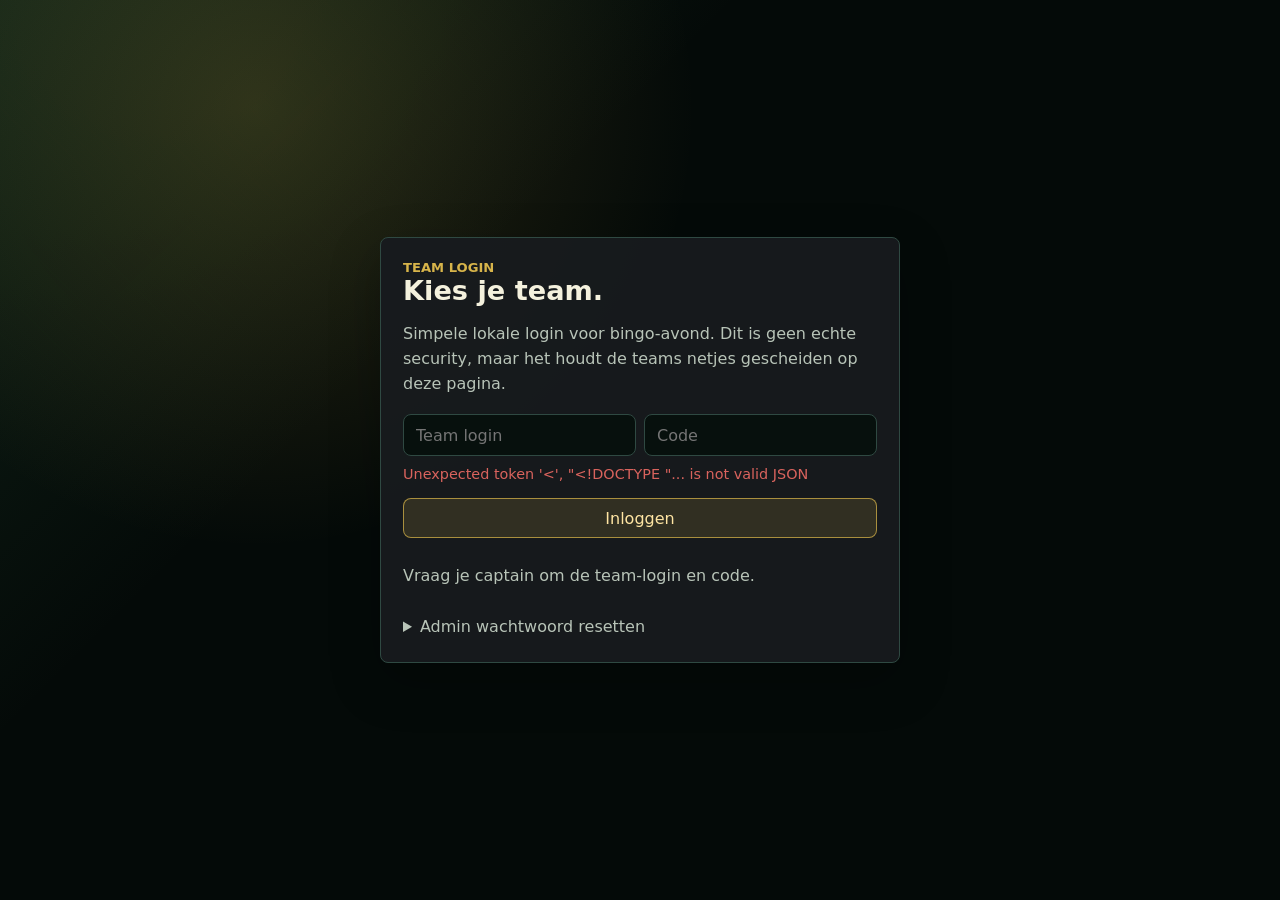
==== commit a1a56a22: "Improve bingo admin claims and layout" ====
--- a/subsites/Bingo.osrs-westland.nl/index.html
+++ b/subsites/Bingo.osrs-westland.nl/index.html
@@ -7,17 +7,19 @@
     <style>
       :root {
         color-scheme: dark;
-        --bg: #101314;
-        --panel: #171b1e;
-        --panel-2: #20262a;
-        --line: #343c40;
-        --text: #f5efe0;
-        --muted: #b8aea0;
-        --gold: #e2b95b;
-        --green: #66c98f;
-        --red: #d96962;
-        --blue: #75b7d6;
-        --purple: #ba94e3;
+        --bg: #07100d;
+        --panel: #111a18;
+        --panel-2: #172522;
+        --panel-3: #0d1714;
+        --line: #2f4942;
+        --text: #f4f1dd;
+        --muted: #b8c4b8;
+        --gold: #d7b44a;
+        --green: #54b172;
+        --red: #d9635d;
+        --blue: #6fb7d7;
+        --purple: #9d8bd8;
+        --rune: #7ec8df;
         --shadow: 0 18px 50px rgba(0, 0, 0, 0.28);
       }
 
@@ -29,8 +31,9 @@
         margin: 0;
         min-height: 100vh;
         background:
-          radial-gradient(circle at 14% 0%, rgba(226, 185, 91, 0.2), transparent 30%),
-          linear-gradient(135deg, rgba(102, 201, 143, 0.08), transparent 30%),
+          radial-gradient(circle at 14% 0%, rgba(215, 180, 74, 0.18), transparent 30%),
+          linear-gradient(135deg, rgba(84, 177, 114, 0.12), transparent 30%),
+          repeating-linear-gradient(45deg, rgba(255, 255, 255, 0.025) 0 1px, transparent 1px 16px),
           var(--bg);
         color: var(--text);
         font-family: Inter, ui-sans-serif, system-ui, -apple-system, BlinkMacSystemFont, "Segoe UI", sans-serif;
@@ -60,9 +63,9 @@
         place-items: center;
         padding: 18px;
         background:
-          radial-gradient(circle at 20% 12%, rgba(226, 185, 91, 0.2), transparent 34%),
-          linear-gradient(135deg, rgba(102, 201, 143, 0.1), transparent 34%),
-          rgba(10, 12, 13, 0.96);
+          radial-gradient(circle at 20% 12%, rgba(215, 180, 74, 0.18), transparent 34%),
+          linear-gradient(135deg, rgba(84, 177, 114, 0.14), transparent 34%),
+          rgba(5, 11, 9, 0.97);
       }
 
       .login-screen.hidden {
@@ -100,7 +103,7 @@
         min-height: 42px;
         border: 1px solid var(--line);
         border-radius: 8px;
-        background: #0d0f10;
+        background: #07100d;
         color: var(--text);
         padding: 0 12px;
       }
@@ -132,9 +135,9 @@
         overflow: hidden;
         border-bottom: 1px solid rgba(255, 255, 255, 0.08);
         background:
-          linear-gradient(180deg, rgba(16, 19, 20, 0.08), rgba(16, 19, 20, 0.92)),
-          repeating-linear-gradient(90deg, rgba(255, 255, 255, 0.035) 0 1px, transparent 1px 78px),
-          linear-gradient(120deg, #25302a, #171b1e 45%, #2b2418);
+          linear-gradient(180deg, rgba(7, 16, 13, 0.1), rgba(7, 16, 13, 0.94)),
+          repeating-linear-gradient(90deg, rgba(244, 241, 221, 0.045) 0 1px, transparent 1px 78px),
+          linear-gradient(120deg, #163126, #0f1b18 48%, #10253a);
       }
 
       .hero::before {
@@ -144,7 +147,7 @@
         height: 210px;
         background:
           linear-gradient(45deg, transparent 0 44%, rgba(226, 185, 91, 0.55) 45% 55%, transparent 56%),
-          linear-gradient(-45deg, transparent 0 44%, rgba(102, 201, 143, 0.35) 45% 55%, transparent 56%);
+          linear-gradient(-45deg, transparent 0 44%, rgba(126, 200, 223, 0.38) 45% 55%, transparent 56%);
         background-size: 74px 74px;
         opacity: 0.24;
       }
@@ -157,11 +160,11 @@
         width: clamp(150px, 22vw, 260px);
         aspect-ratio: 1;
         background:
-          linear-gradient(#f4d47d 0 0) 50% 8% / 54% 16% no-repeat,
-          linear-gradient(#7d4d2f 0 0) 50% 26% / 74% 28% no-repeat,
-          linear-gradient(#d0a13d 0 0) 50% 54% / 82% 48% no-repeat,
-          linear-gradient(#6d3c22 0 0) 50% 86% / 58% 18% no-repeat;
-        clip-path: polygon(50% 0, 92% 21%, 82% 88%, 50% 100%, 18% 88%, 8% 21%);
+          linear-gradient(#9fe7f4 0 0) 50% 12% / 42% 14% no-repeat,
+          linear-gradient(#d7b44a 0 0) 50% 28% / 62% 18% no-repeat,
+          linear-gradient(#5cb678 0 0) 50% 52% / 78% 42% no-repeat,
+          linear-gradient(#284d46 0 0) 50% 84% / 58% 22% no-repeat;
+        clip-path: polygon(50% 0, 88% 18%, 80% 82%, 50% 100%, 20% 82%, 12% 18%);
         filter: drop-shadow(0 26px 38px rgba(0, 0, 0, 0.45));
         image-rendering: pixelated;
         opacity: 0.86;
@@ -240,7 +243,7 @@
         gap: 12px;
         align-items: center;
         padding: 12px 0;
-        background: linear-gradient(180deg, var(--bg), rgba(16, 19, 20, 0.88));
+        background: linear-gradient(180deg, var(--bg), rgba(7, 16, 13, 0.9));
       }
 
       .tabs,
@@ -264,8 +267,8 @@
 
       .tab.active,
       .chip.active {
-        border-color: rgba(226, 185, 91, 0.72);
-        background: rgba(226, 185, 91, 0.14);
+        border-color: rgba(215, 180, 74, 0.72);
+        background: rgba(215, 180, 74, 0.14);
         color: #ffe5a3;
       }
 
@@ -282,7 +285,7 @@
         width: min(100%, 420px);
         border: 1px solid var(--line);
         border-radius: 8px;
-        background: #0d0f10;
+        background: #07100d;
         color: var(--text);
         padding: 0 14px;
       }
@@ -301,7 +304,7 @@
       aside,
       .panel {
         border: 1px solid var(--line);
-        background: rgba(23, 27, 30, 0.92);
+        background: rgba(17, 26, 24, 0.94);
         border-radius: 8px;
         box-shadow: var(--shadow);
       }
@@ -340,7 +343,7 @@
       .team-title {
         padding: 12px;
         border-bottom: 1px solid var(--line);
-        background: rgba(255, 255, 255, 0.04);
+        background: rgba(126, 200, 223, 0.05);
       }
 
       .team-title strong,
@@ -389,7 +392,7 @@
       .boss-card,
       .drop-card {
         border: 1px solid var(--line);
-        background: rgba(32, 38, 42, 0.92);
+        background: rgba(23, 37, 34, 0.94);
         border-radius: 8px;
       }
 
@@ -410,7 +413,7 @@
         height: 9px;
         margin-top: 14px;
         border-radius: 999px;
-        background: #0d0f10;
+        background: #07100d;
         overflow: hidden;
       }
 
@@ -428,7 +431,7 @@
 
       .style-section {
         border: 1px solid var(--line);
-        background: rgba(23, 27, 30, 0.82);
+        background: rgba(17, 26, 24, 0.84);
         border-radius: 8px;
         overflow: hidden;
       }
@@ -541,7 +544,7 @@
         margin-top: 10px;
         border: 1px solid var(--line);
         border-radius: 8px;
-        background: #101314;
+        background: #07100d;
         color: var(--text);
         padding: 8px 10px;
       }
@@ -552,7 +555,7 @@
         margin-top: 8px;
         border: 1px solid var(--line);
         border-radius: 8px;
-        background: #101314;
+        background: #07100d;
         color: var(--text);
         padding: 7px 10px;
         font-size: 0.88rem;
@@ -570,9 +573,25 @@
 
       .admin-grid {
         display: grid;
-        grid-template-columns: minmax(260px, 380px) 1fr;
+        grid-template-columns: 1fr;
         gap: 12px;
         align-items: start;
+      }
+
+      .admin-tabs {
+        display: flex;
+        flex-wrap: wrap;
+        gap: 8px;
+        margin-bottom: 12px;
+      }
+
+      .admin-pane {
+        display: none;
+      }
+
+      .admin-pane.active {
+        display: grid;
+        gap: 12px;
       }
 
       .admin-form {
@@ -596,6 +615,11 @@
         background: var(--panel-2);
       }
 
+      .admin-user.processing {
+        opacity: 0.65;
+        pointer-events: none;
+      }
+
       .claim-shot {
         max-width: 180px;
         border-radius: 8px;
@@ -616,9 +640,9 @@
         grid-template-rows: repeat(6, 1fr);
         gap: 5px;
         padding: 10px;
-        border: 1px solid #5c5444;
+        border: 1px solid #42685e;
         border-radius: 6px;
-        background: #373126;
+        background: #16231f;
         justify-self: center;
       }
 
@@ -627,9 +651,9 @@
         position: relative;
         display: grid;
         place-items: center;
-        border: 1px solid #554d40;
+        border: 1px solid #42685e;
         border-radius: 5px;
-        background: rgba(20, 18, 15, 0.32);
+        background: rgba(7, 16, 13, 0.42);
         overflow: hidden;
       }
 
@@ -708,7 +732,7 @@
         border: 1px solid var(--line);
         border-radius: 8px;
         padding: 10px;
-        background: #121618;
+        background: var(--panel-3);
       }
 
       .gear-tier strong {
@@ -946,12 +970,20 @@
                   <p class="note">Keur drop-claims goed, beheer extra users en maak extra admins aan voor verificatie.</p>
                 </div>
                 <div class="teams admin-grid">
-                  <div class="admin-form">
+                  <div class="admin-tabs" id="adminTabs">
+                    <button class="tab active" data-admin-pane="claimsPane">Claims</button>
+                    <button class="tab" data-admin-pane="dropsPane">Vakjes</button>
+                    <button class="tab" data-admin-pane="adminsPane">Admins</button>
+                    <button class="tab" data-admin-pane="usersPane">Users</button>
+                  </div>
+                  <div class="admin-form admin-pane active" id="claimsPane">
                     <h3>Open claims</h3>
                     <button class="chip" id="refreshClaimsBtn">Claims verversen</button>
                     <div class="admin-list" id="adminClaims"></div>
                     <h3>Meest waardevolle items</h3>
                     <p class="note">Beste aanpak: voeg per claim een GP-waarde toe bij approval. Dan kunnen we een aparte ranking maken op hoogste itemwaarde, zonder de normale bingo-score te vervuilen.</p>
+                  </div>
+                  <div class="admin-form admin-pane" id="dropsPane">
                     <h3>Vakje toevoegen</h3>
                     <input class="gear-input" id="newDropItem" placeholder="Item of taak" />
                     <input class="gear-input" id="newDropSource" placeholder="Boss/activity bron" />
@@ -966,17 +998,21 @@
                     <input class="gear-input" id="newDropSlot" placeholder="Slot/category" />
                     <input class="gear-input" id="newDropPoints" placeholder="Punten" type="number" min="1" value="1" />
                     <button class="tab active" id="addDropBtn">Vakje toevoegen</button>
+                  </div>
+                  <div class="admin-form admin-pane" id="adminsPane">
                     <h3>Extra admin</h3>
                     <input class="gear-input" id="newAdminLogin" placeholder="Nieuwe admin login" />
                     <input class="gear-input" id="newAdminPassword" placeholder="Nieuw admin wachtwoord" type="password" />
                     <button class="tab active" id="addAdminBtn">Admin toevoegen</button>
                     <div class="admin-list" id="adminList"></div>
+                  </div>
+                  <div class="admin-form admin-pane" id="usersPane">
                     <h3>Extra speler</h3>
                     <input class="gear-input" id="newUserName" placeholder="Nieuwe usernaam" />
                     <select class="gear-input" id="newUserTeam"></select>
                     <button class="tab active" id="addUserBtn">User koppelen</button>
+                    <div class="admin-list" id="adminUserList"></div>
                   </div>
-                  <div class="admin-list" id="adminUserList"></div>
                 </div>
               </div>
             </section>
@@ -1344,6 +1380,7 @@
       let currentRole = sessionStorage.getItem(SESSION_ROLE_KEY) || "";
       let adminManagedTeamId = currentTeamId || teams[0].id;
       let admins = [];
+      const processingClaims = new Set();
 
       function normalizePlayer(value) {
         return String(value || "")
@@ -1584,8 +1621,12 @@
         return teams.flatMap((team) =>
           drops
             .map((drop) => ({ team, drop, claim: pendingFor(drop, team.id) }))
-            .filter((item) => item.claim && !isDropComplete(item.drop, item.team.id)),
+            .filter((item) => item.claim && !isDropComplete(item.drop, item.team.id) && !processingClaims.has(claimKey(item.team.id, item.drop.id))),
         );
+      }
+
+      function claimKey(teamId, dropId) {
+        return `${teamId}:${dropId}`;
       }
 
       function renderHeroStats() {
@@ -2006,25 +2047,41 @@
       }
 
       async function claimAction(action, teamId, dropId) {
+        const key = claimKey(teamId, dropId);
+        processingClaims.add(key);
+        if (teamState(teamId).pending?.[dropId]) {
+          delete teamState(teamId).pending[dropId];
+          renderAdminControls();
+        }
         if (!API_ENABLED) {
           const teamData = teamState(teamId);
           if (action === "approve") teamData.completed[dropId] = true;
           delete teamData.pending[dropId];
           await saveState();
+          processingClaims.delete(key);
           return;
         }
-        setSaveStatus("Opslaan...");
-        const response = await fetch("api/claim.php", {
-          method: "POST",
-          headers: { "Content-Type": "application/json" },
-          credentials: "same-origin",
-          body: JSON.stringify({ action, teamId, dropId }),
-        });
-        const payload = await response.json();
-        if (!payload.ok) throw new Error(payload.error || "Claim update mislukt.");
-        state = migrateState(payload.state);
-        setSaveStatus("Opgeslagen");
-        render();
+        try {
+          setSaveStatus("Opslaan...");
+          const response = await fetch("api/claim.php", {
+            method: "POST",
+            headers: { "Content-Type": "application/json" },
+            credentials: "same-origin",
+            body: JSON.stringify({ action, teamId, dropId }),
+          });
+          const payload = await response.json();
+          if (!payload.ok) throw new Error(payload.error || "Claim update mislukt.");
+          state = migrateState(payload.state);
+          await loadServerState();
+          processingClaims.delete(key);
+          setSaveStatus("Opgeslagen");
+          render();
+        } catch (error) {
+          processingClaims.delete(key);
+          await loadServerState().catch(() => {});
+          render();
+          throw error;
+        }
       }
       function escapeAttr(value) {
         return escapeHtml(value).replace(/"/g, "&quot;");
@@ -2147,6 +2204,13 @@
         }
       });
 
+      document.getElementById("adminTabs").addEventListener("click", (event) => {
+        const tab = event.target.closest("[data-admin-pane]");
+        if (!tab) return;
+        document.querySelectorAll("#adminTabs .tab").forEach((item) => item.classList.toggle("active", item === tab));
+        document.querySelectorAll(".admin-pane").forEach((pane) => pane.classList.toggle("active", pane.id === tab.dataset.adminPane));
+      });
+
       document.getElementById("filters").addEventListener("click", (event) => {
         const chip = event.target.closest("[data-filter]");
         if (!chip) return;
